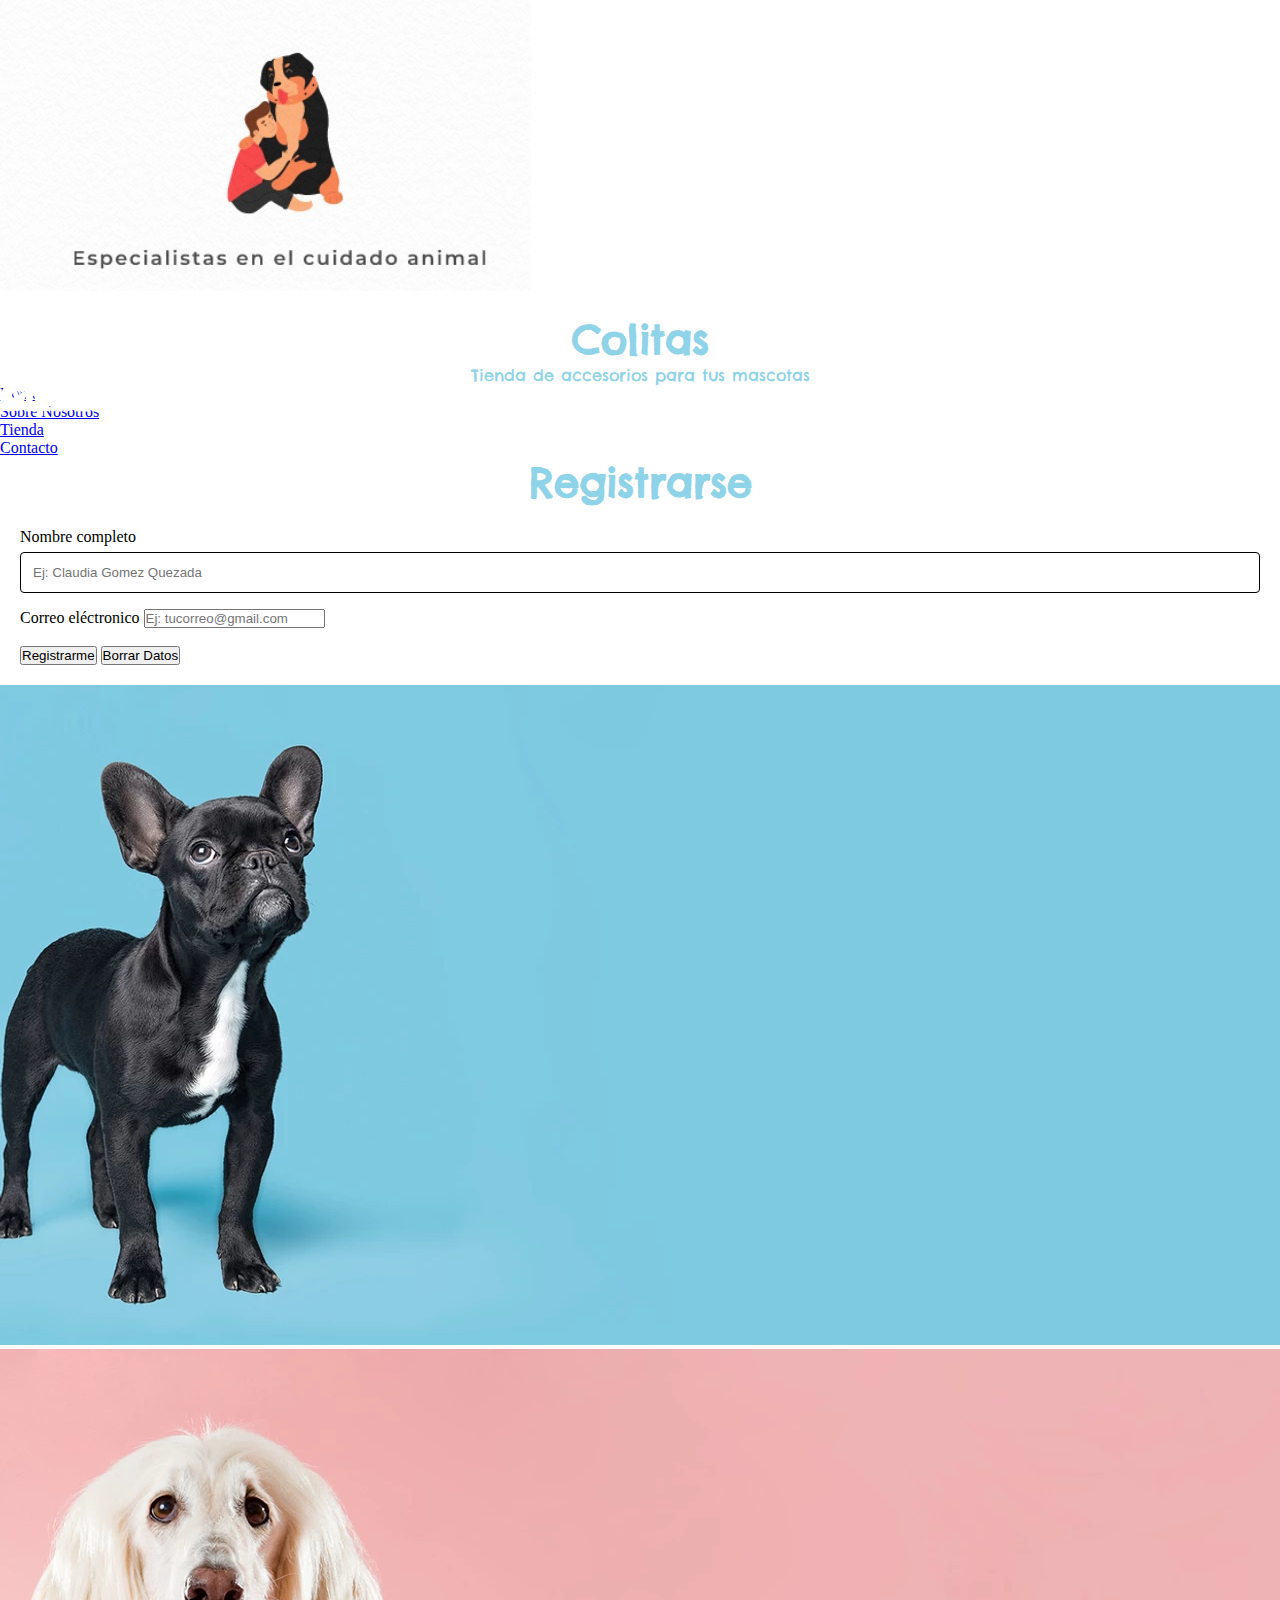
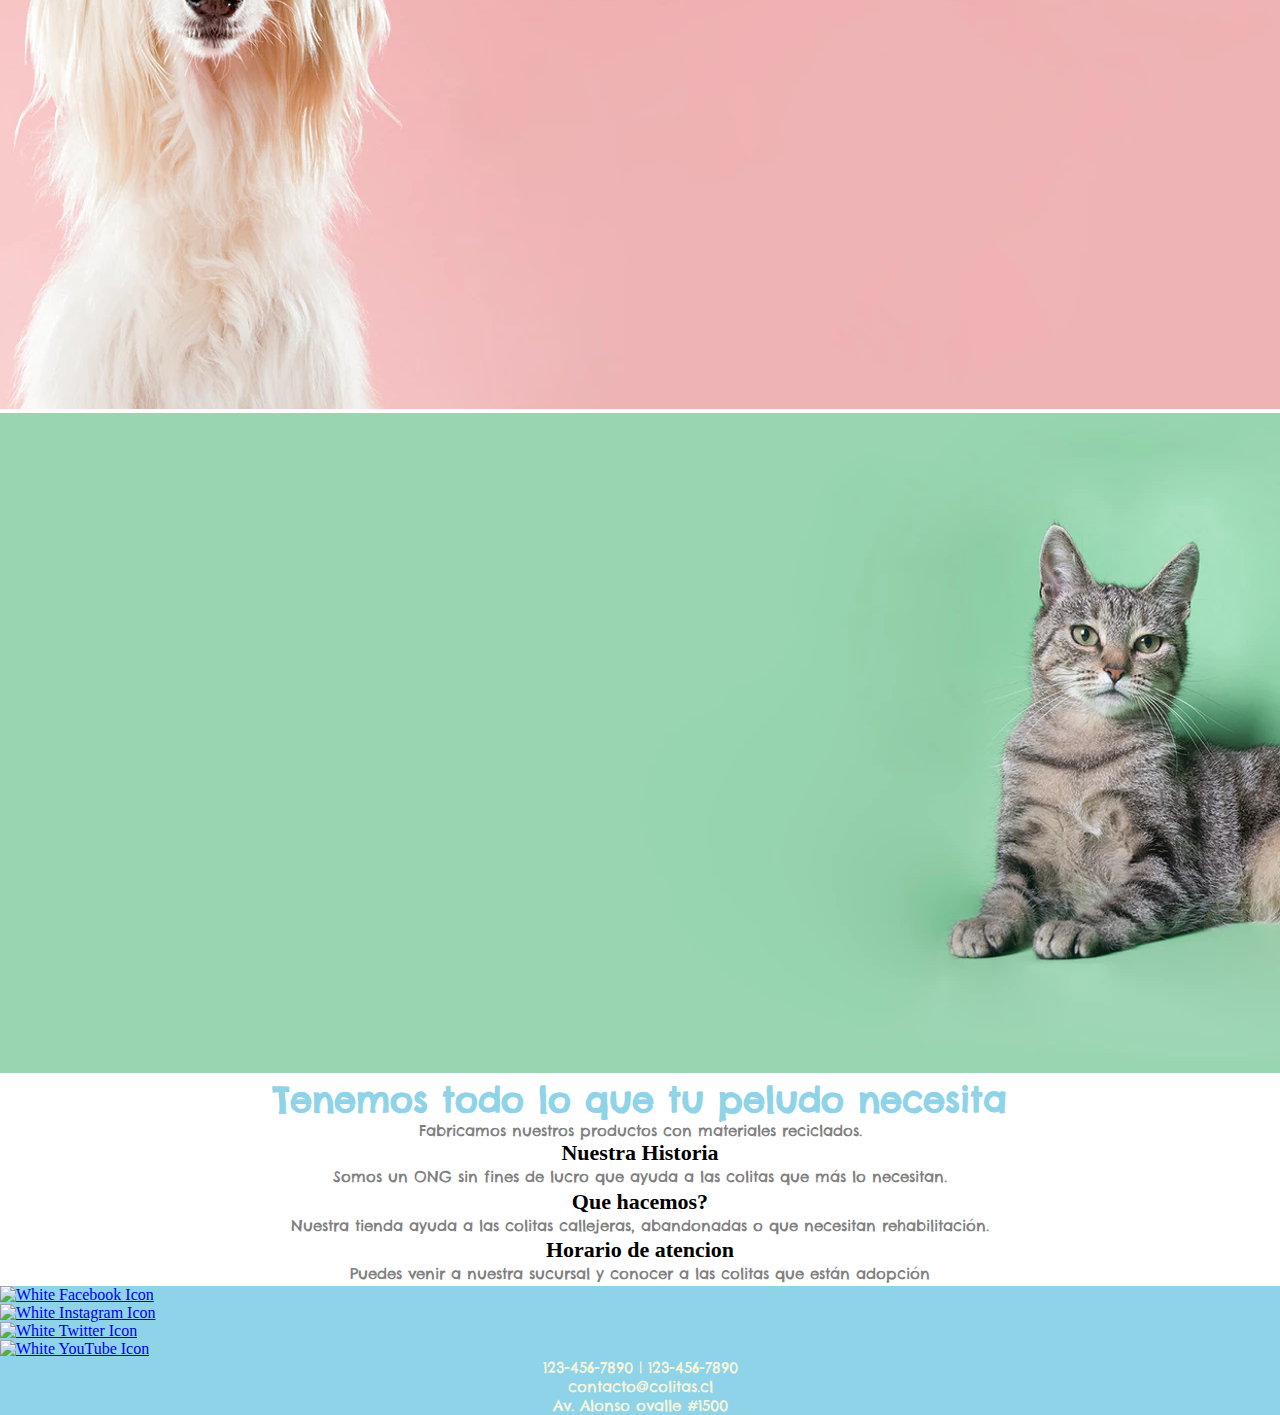
==== index.html @ e2295640 "Modificar href" ====
<!DOCTYPE html>
<html lang="es">
  <head>
    <!---formato de las ñ, letra por defecto y estilo de boostrap y hoja de estilo de nosotros-->
    <meta charset="utf-8" />
    <meta name="viewport" content="width=device-width, initial-scale=1" />
    <link
      href="https://cdn.jsdelivr.net/npm/bootstrap@5.1.3/dist/css/bootstrap.min.css"
      rel="stylesheet"
      integrity="sha384-1BmE4kWBq78iYhFldvKuhfTAU6auU8tT94WrHftjDbrCEXSU1oBoqyl2QvZ6jIW3"
      crossorigin="anonymous"
    />
    <link href="./estilos/style.css" rel="stylesheet" />
    <!--titulo de la pagina y tipo de fuente de google fonts-->
    <title>Home Colitas</title>
    <link rel="preconnect" href="https://fonts.googleapis.com" />
    <link rel="preconnect" href="https://fonts.gstatic.com" crossorigin />
    <link
      href="https://fonts.googleapis.com/css2?family=Chelsea+Market&display=swap"
      rel="stylesheet"
    />
  </head>

  <body>
    <header class="bg-white">
      <div class="row">
        <div class="col-lg-3 col-md-4 col-12">
          <img src="imagenes/logo 2.jpg" class="img-fluid" />
        </div>
        <div class="col-lg col-md col bg-gradient">
          <a href="index.html"></a>
            <h1 class="mt-5">Colitas </a></h1>
            <p class=" ">Tienda de accesorios para tus mascotas</p>
        </div>
        <div class="col-lg-3 col-md-4 col-12"></div>
      </div>
    </header>
    <main>
      <div class="container">
        <header class="d-flex justify-content-center py-2">
          <ul class="nav nav-pills">
            <li class="nav-item">
              <a href="index.html" class="nav-link">Home</a>
            </li>
            <li class="nav-item">
              <a href="index2.html" class="nav-link">Sobre Nosotros</a>
            </li>
            <li class="nav-item">
              <a href="index3.html" class="nav-link">Tienda</a>
            </li>
            <li class="nav-item">
              <a href="index4.html" class="nav-link">Contacto</a>
            </li>
          </ul>
        </header>
      </div>
    </main>

    <script
      src="https://cdn.jsdelivr.net/npm/bootstrap@5.1.3/dist/js/bootstrap.bundle.min.js"
      integrity="sha384-ka7Sk0Gln4gmtz2MlQnikT1wXgYsOg+OMhuP+IlRH9sENBO0LRn5q+8nbTov4+1p"
      crossorigin="anonymous"
    ></script>
    <div class="row">
      <div class="col-lg-2 col-md-2 col-2">
        <h1 class="text-align: left">Registrarse</h1>
      </div>
    </div>

    <div class="formulario_contacto col-lg-6 col-md-6 col">
      <form name="joinus" id="joinusRegistro">
        <div class="form-group">
          <label>Nombre completo</label>
          <input
            class="form-control"
            type="text"
            placeholder="Ej: Claudia Gomez Quezada"
            name="name"
            id="joinusNameRegistro"
          />
          <div
            class="alert alert-danger hide"
            role="alert"
            name="joinusNameAlertNameRegistro"
          >
            Debes rellenar el nombre
          </div>
        </div>

        <div class="form-group">
          <label>Correo eléctronico</label>
          <input
            class="form-control"
            type="email"
            placeholder="Ej: tucorreo@gmail.com"
            name="email"
            id="joinusEmailRegistro"
          />
          <div
            class="alert alert-danger hide"
            role="alert"
            name="joinusNameAlertCorreoRegistro"
          >
            Debes rellenar el correo
          </div>
          <div
            class="alert alert-danger hide"
            role="alert"
            name="joinusNameAlertCorreoFormatoRegistro"
          >
            Error de formato en el correo
          </div>
        </div>

        <br />

        <div>
          <button type="submit" class="btn btn-outline-primary">
            Registrarme
          </button>
          <button type="reset" class="btn btn-outline-danger">
            Borrar Datos
          </button>
        </div>
      </form>
    </div>

    <div
      id="carouselExampleSlidesOnly"
      class="carousel slide"
      data-bs-ride="carousel"
    >
      <div class="carousel-inner">
        <div class="carousel-item active">
          <img
            src="imagenes/perrito_carrusel.jpg"
            class="d-block w-100"
            alt="PERRITO CARRUSEL"
          />
          <div class="carousel-caption caption-center text-align: center">
            <h3
              id="titulo_carrusel"
              class="font_3"
              style="line-height: 1em; text-align: center; font-size: 35px"
            >
              <span style="letter-spacing: normal">
                <span style="color: rgb(255, 255, 255)"
                  >Cuidando siempre a tus colitas</span
                >
              </span>
            </h3>
          </div>
        </div>
        <div class="carousel-item">
          <img
            src="imagenes/perrito_blanco_carrusel.jpg"
            class="d-block w-100"
            alt="PERRITO BLANCO CARRUSEL"
          />
          <div class="carousel-caption caption-center text-align: center">
            <h3
              id="titulo_carrusel"
              class="font_3"
              style="line-height: 1em; text-align: center; font-size: 35px"
            >
              <span style="letter-spacing: normal">
                <span style="color: rgb(255, 255, 255)"
                  >Amamos a todos los animales</span
                >
              </span>
            </h3>
          </div>
        </div>
        <div class="carousel-item">
          <img
            src="imagenes/gatito_carrusel.jpg"
            class="d-block w-100"
            alt="GATITO CARRUSEL"
          />
          <div class="carousel-caption caption-center">
            <h3
              id="titulo_carrusel"
              class="font_3"
              style="line-height: 1em; text-align: center; font-size: 35px"
            >
              <span style="letter-spacing: normal">
                <span style="color: rgb(255, 255, 255)">
                  Son nuestros mejores amigos</span
                >
              </span>
            </h3>
          </div>
        </div>
      </div>
    </div>

    <div id="comp-iljh9ssj" class="_2Hij5 mt-5" data-testid="richTextElement">
      <h4
        class="font_4"
        style="line-height: normal; text-align: center; font-size: 35px"
      >
        <span id="span_celeste" style="letter-spacing: normal"
          >Tenemos todo lo que tu peludo necesita</span
        >
      </h4>
    </div>
    <div id="comp-iljh9st8" class="_2Hij5" data-testid="richTextElement">
      <p
        id="parrafo_span_pequeño"
        class="font_8"
        style="text-align: center; line-height: normal; font-size: 15px"
      >
        <span id="span_pequeño" style="letter-spacing: normal"
          >Fabricamos nuestros productos con materiales reciclados.</span
        >
      </p>
    </div>

    <div class="row">
      <div class="col-lg-4 col-md-4 col-12 mt-5">
        <div class="row">
          <div id="col_historia" class="_2Hij5" data-testid="richTextElement">
            <h6
              class="font_6"
              style="line-height: normal; text-align: center; font-size: 22px"
            >
              <span style="letter-spacing: normal">Nuestra Historia</span>
            </h6>
          </div>
        </div>

        <div class="row">
          <div id="p_historia" class="_2Hij5" data-testid="richTextElement">
            <p
              id="parrafo_historia"
              class="font_8"
              style="line-height: 1.5em; text-align: center; font-size: 15px"
            >
              <span style="letter-spacing: normal"
                >Somos un ONG sin fines de lucro que ayuda a las colitas que más
                lo necesitan.</span
              >
            </p>
          </div>
        </div>
      </div>

      <div class="col-lg-4 col-md-4 col-12 mt-5">
        <div class="row">
          <div id="col_hacemos" class="_2Hij5" data-testid="richTextElement">
            <h6
              class="font_6"
              style="line-height: normal; text-align: center; font-size: 22px"
            >
              <span style="letter-spacing: normal">Que hacemos?</span>
            </h6>
          </div>
        </div>

        <div class="row">
          <div id="p_hacemos" class="_2Hij5" data-testid="richTextElement">
            <p
              id="parrafo_historia"
              class="font_8"
              style="line-height: 1.5em; text-align: center; font-size: 15px"
            >
              <span style="letter-spacing: normal"
                >Nuestra tienda ayuda a las colitas callejeras, abandonadas o
                que necesitan rehabilitación.</span
              >
            </p>
          </div>
        </div>
      </div>

      <div class="col-lg-4 col-md-4 col-12 mt-5">
        <div class="row">
          <div id="col_horario" class="_2Hij5" data-testid="richTextElement">
            <h6
              class="font_6"
              style="line-height: normal; text-align: center; font-size: 22px"
            >
              <span style="letter-spacing: normal">Horario de atencion</span>
            </h6>
          </div>
        </div>

        <div class="row">
          <div id="p_horario" class="_2Hij5" data-testid="richTextElement">
            <p
              id="parrafo_historia"
              class="font_8"
              style="line-height: 1.5em; text-align: center; font-size: 15px"
            >
              <span style="letter-spacing: normal"
                >Puedes venir a nuestra sucursal y conocer a las colitas que
                están adopción</span
              >
            </p>
          </div>
        </div>
      </div>
    </div>
    <footer class="footer">
      <div id="row_footer" class="row">
        <div class="col-lg-2 col-md-2 col-2"></div>

        <div class="col-lg-4 col-md-4 col-4 mt-4">
          <div class="row" id="container_redes">
            <ul class="xb9fU" aria-label="Barra de redes sociales"></ul>
            <div class="col-lg-1 col-md-1 col-1">
              <a
                data-testid="linkElement"
                href="http://www.facebook.com/wix"
                target="_blank"
                class="_26AQd"
              >
                <wix-image
                  id="img_0_comp-im1spqmd"
                  class="_1-6YJ uWpzU"
                  data-image-info='{"containerId":"dataItem-im1srga8-comp-im1spqmd","displayMode":"fill","imageData":{"width":200,"height":200,"uri":"23fd2a2be53141ed810f4d3dcdcd01fa.png","displayMode":"fill"}}'
                  data-has-bg-scroll-effect=""
                  data-bg-effect-name=""
                  data-is-svg="false"
                  data-is-svg-mask="false"
                  data-image-zoomed=""
                  data-has-ssr-src=""
                  data-src="https://static.wixstatic.com/media/23fd2a2be53141ed810f4d3dcdcd01fa.png/v1/fill/w_27,h_27,al_c,usm_0.66_1.00_0.01,enc_auto/23fd2a2be53141ed810f4d3dcdcd01fa.png"
                >
                  <img
                    src="https://static.wixstatic.com/media/23fd2a2be53141ed810f4d3dcdcd01fa.png/v1/fill/w_27,h_27,al_c,usm_0.66_1.00_0.01,enc_auto/23fd2a2be53141ed810f4d3dcdcd01fa.png"
                    alt="White Facebook Icon"
                    style="
                      width: 27px;
                      height: 27px;
                      object-fit: cover;
                      object-position: 50% 50%;
                    "
                  />
                </wix-image>
              </a>
            </div>
            <div class="col-lg-1 col-md-1 col-1">
              <a
                data-testid="linkElement"
                href="https://www.instagram.com/wix/"
                target="_blank"
                class="_26AQd"
              >
                <wix-image
                  id="img_1_comp-im1spqmd"
                  class="_1-6YJ uWpzU"
                  data-image-info='{"containerId":"dataItem-im1srga9-comp-im1spqmd","displayMode":"fill","imageData":{"width":200,"height":200,"uri":"81af6121f84c41a5b4391d7d37fce12a.png","displayMode":"fill"}}'
                  data-has-bg-scroll-effect=""
                  data-bg-effect-name=""
                  data-is-svg="false"
                  data-is-svg-mask="false"
                  data-image-zoomed=""
                  data-has-ssr-src=""
                  data-src="https://static.wixstatic.com/media/81af6121f84c41a5b4391d7d37fce12a.png/v1/fill/w_27,h_27,al_c,usm_0.66_1.00_0.01,enc_auto/81af6121f84c41a5b4391d7d37fce12a.png"
                >
                  <img
                    src="https://static.wixstatic.com/media/81af6121f84c41a5b4391d7d37fce12a.png/v1/fill/w_27,h_27,al_c,usm_0.66_1.00_0.01,enc_auto/81af6121f84c41a5b4391d7d37fce12a.png"
                    alt="White Instagram Icon"
                    style="
                      width: 27px;
                      height: 27px;
                      object-fit: cover;
                      object-position: 50% 50%;
                    "
                  />
                </wix-image>
              </a>
            </div>
            <div class="col-lg-1 col-md-1 col-1">
              <a
                data-testid="linkElement"
                href="http://www.twitter.com/wix"
                target="_blank"
                class="_26AQd"
              >
                <wix-image
                  id="img_2_comp-im1spqmd"
                  class="_1-6YJ uWpzU"
                  data-image-info='{"containerId":"dataItem-im1srga91-comp-im1spqmd","displayMode":"fill","imageData":{"width":200,"height":200,"uri":"01ab6619093f45388d66736ec22e5885.png","displayMode":"fill"}}'
                  data-has-bg-scroll-effect=""
                  data-bg-effect-name=""
                  data-is-svg="false"
                  data-is-svg-mask="false"
                  data-image-zoomed=""
                  data-has-ssr-src=""
                  data-src="https://static.wixstatic.com/media/01ab6619093f45388d66736ec22e5885.png/v1/fill/w_27,h_27,al_c,usm_0.66_1.00_0.01,enc_auto/01ab6619093f45388d66736ec22e5885.png"
                >
                  <img
                    src="https://static.wixstatic.com/media/01ab6619093f45388d66736ec22e5885.png/v1/fill/w_27,h_27,al_c,usm_0.66_1.00_0.01,enc_auto/01ab6619093f45388d66736ec22e5885.png"
                    alt="White Twitter Icon"
                    style="
                      width: 27px;
                      height: 27px;
                      object-fit: cover;
                      object-position: 50% 50%;
                    "
                  />
                </wix-image>
              </a>
            </div>
            <div class="col-lg-1 col-md-1 col-1">
              <a
                data-testid="linkElement"
                href="http://youtube.com/user/Wix"
                target="_blank"
                class="_26AQd"
              >
                <wix-image
                  id="img_3_comp-im1spqmd"
                  class="_1-6YJ uWpzU"
                  data-image-info='{"containerId":"dataItem-im1srgaa-comp-im1spqmd","displayMode":"fill","imageData":{"width":200,"height":200,"uri":"203dcdc2ac8b48de89313f90d2a4cda1.png","displayMode":"fill"}}'
                  data-has-bg-scroll-effect=""
                  data-bg-effect-name=""
                  data-is-svg="false"
                  data-is-svg-mask="false"
                  data-image-zoomed=""
                  data-has-ssr-src=""
                  data-src="https://static.wixstatic.com/media/203dcdc2ac8b48de89313f90d2a4cda1.png/v1/fill/w_27,h_27,al_c,usm_0.66_1.00_0.01,enc_auto/203dcdc2ac8b48de89313f90d2a4cda1.png"
                >
                  <img
                    src="https://static.wixstatic.com/media/203dcdc2ac8b48de89313f90d2a4cda1.png/v1/fill/w_27,h_27,al_c,usm_0.66_1.00_0.01,enc_auto/203dcdc2ac8b48de89313f90d2a4cda1.png"
                    alt="White YouTube Icon"
                    style="
                      width: 27px;
                      height: 27px;
                      object-fit: cover;
                      object-position: 50% 50%;
                    "
                  />
                </wix-image>
              </a>
            </div>
          </div>
        </div>

        <div class="col-lg col-md col mt-4">
          <div class="row">
            <p
              class="font_7"
              style="font-size: 15px; line-height: normal; text-align: center"
            >
              <span style="letter-spacing: normal">
                <span class="color_8">
                  <span class="span_footer" style="font-size: 15px"
                    >123-456-7890 | 123-456-7890</span
                  >
                </span>
              </span>
            </p>
          </div>

          <div class="row">
            <p
              class="font_7"
              style="font-size: 15px; line-height: normal; text-align: center"
            >
              <span style="letter-spacing: normal">
                <span class="color_8">
                  <span class="span_footer" style="font-size: 15px"
                    >contacto@colitas.cl</span
                  >
                </span>
              </span>
            </p>
          </div>

          <div class="row">
            <p
              class="font_7"
              style="font-size: 15px; line-height: normal; text-align: center"
            >
              <span style="letter-spacing: normal">
                <span class="color_8">
                  <span class="span_footer" style="font-size: 15px"
                    >Av. Alonso ovalle #1500</span
                  >
                </span>
              </span>
            </p>
          </div>
        </div>
      </div>
    </footer>

    <script
      src="https://code.jquery.com/jquery-3.6.0.js"
      integrity="sha256-H+K7U5CnXl1h5ywQfKtSj8PCmoN9aaq30gDh27Xc0jk="
      crossorigin="anonymous"
    ></script>
    <script
      src="https://cdn.jsdelivr.net/npm/popper.js@1.14.7/dist/umd/popper.min.js"
      integrity="sha384-UO2eT0CpHqdSJQ6hJty5KVphtPhzWj9WO1clHTMGa3JDZwrnQq4sF86dIHNDz0W1"
      crossorigin="anonymous"
    ></script>
    <script
      src="https://cdn.jsdelivr.net/npm/bootstrap@4.3.1/dist/js/bootstrap.min.js"
      integrity="sha384-JjSmVgyd0p3pXB1rRibZUAYoIIy6OrQ6VrjIEaFf/nJGzIxFDsf4x0xIM+B07jRM"
      crossorigin="anonymous"
    ></script>
    <script src="//cdnjs.cloudflare.com/ajax/libs/validate.js/0.13.1/validate.min.js"></script>
    <script src="./js/index.js"></script>
  </body>
</html>
---- estilos/style.css ----
h1 {
    font-family:  'Chelsea Market', cursiva;
    font-size: 40px;
    color: #8FD3E8;
    text-align: center;

}
p{
    font-family:  'Chelsea Market', cursiva;
    font-size: 16px;
    color: #8FD3E8;
    text-align: center;

}
#titulo_carrusel{
    font-family:  'Chelsea Market', cursiva;
    text-align: right;
}
#titulo_historia{
    color: #8FD3E8;
}

#span_celeste {
    font-family:  'Chelsea Market', cursiva;
    color: #8FD3E8;
}
#parrafo_span_pequeño {
    color: grey;

}
#parrafo_historia{
    color: grey;
}
.caption-center{
    top:40%;
}

.carousel-caption { 
   
        position: absolute;
        right: ((100% - carousel-caption-width) / 2);
        bottom: 20px;
        left: ((100% - carousel-caption-width) / 2);
        z-index: 10;
        padding-top: 20px;
        padding-bottom: 20px;
        color: carousel-caption-color;
        text-align: center;
}

#comp-imm05np1 {
    width: 62px;
    height: 58px;
}

#comp-imm05np1 {
    --stroke-width: 0;
    --fill-opacity: 1;
    --stroke: #8FD3E8;
    --stroke-opacity: 1;
    --fill: #8FD3E8;
}

#comp-im248b0u {
    width: 228px;
    height: 28px;
}

element.style {
    line-height: normal;
    text-align: center;
    font-size: 22px;
}


/* Dar estilo a las franjas */
.franjas{
  width: 100%; /* ancho completo */
  padding: 12px; /* Algo de relleno o padding */ 
}

.enunciados{
  width: 50%; /* ancho completo */
  padding: 12px; /* Algo de relleno o padding */
  color: #6B9EAE;

}

/* Dar estilo a las entradas con type="text", selecciona elementos y áreas de texto */
input[type=text], select, textarea {
    width: 100%; /* ancho completo */
    padding: 12px; /* Algo de relleno o padding */ 
    border: 1px solid rgb(0, 0, 0); /* Borde gris */
    border-radius: 4px; /* Bordes redondeados */
    box-sizing: border-box; /* Asegurar de que el relleno y el ancho permanezcan en su lugar */
    margin-top: 6px; /* Agrega un margen superior */
    margin-bottom: 16px; /* Margen inferior */
    resize: vertical /* Permitir al usuario cambiar el tamaño verticalmente del área de texto (no horizontalmente) */
  }

/* Diseño del botón de enviar con un color de fondo específico, entre otros. */
  input[type=enviar] {
    background-color: #6B9EAE;
    color: #fff;
    padding: 12px 20px;
    border: none;
    border-radius: 4px;
    cursor: pointer;
    text-align: center;
    position: center;
  }

/* Al mover el mouse sobre el botón de enviar, agregue un color verde más oscuro */
  input[type=enviar]:hover {
    background-color: #6B9EAE;
  }

/* Agregar color de fondo y algo de relleno alrededor del formulario */
  .formulario_contacto {
    border-radius: 5px;
    background-color: #fff;
    padding: 20px;
  }

/* Google map */ 

.map-container{
  overflow:hidden;
  padding-bottom:56.25%;
  position:relative;
  height:0;
}
.map-container iframe{
  left:0;
  top:0;
  height:50%;
  width:100%;
  position:absolute;
}

.footer{
    background-color: #8FD3E8;
}
.span_footer{
    color: beige;
}
.p_footer{
    color: beige;
}


*{
  margin: 0;
  padding: 0;
}


.mynav{
  
  background-color: white;
  background-attachment: fixed;
  block-size: 220px;
}

.navbar .navbar-nav{
  margin:0 auto;
  
}


.navbar-brand2{
  
  color:#8FD3E8;;
  text-align:center;
  

}

.navbar-brand3{
  
  color: aquamarine;
  text-align: center;
}

.Icono{
  
  height: 50%;
  
}

.a{
  background-color: aliceblue;
  width: auto;
  height:500px;
  margin-left: auto;
  margin-right: auto;
}


.Parrafo1{
  
  justify-content: center;
  width: auto;
  height: auto;
  margin-left: auto;
  margin-right: auto; 
   
      
}


#Body_index2 {
  background-color:white;
  background-image: url("../IMG/Background1.jpg");
  background-size: cover;
  background-repeat: no-repeat;
  background-position: center center;
  background-attachment: scroll;
  background-attachment: fixed;
  background-position: center;
  background-repeat: no-repeat;
  background-size: cover;
      
}



.navbar{
  
  background:scroll;
  background-color: aliceblue;
  text-anchor: middle;
  
  
}

.mynav2{

  max-height: fit-content;
  background-color: transparent !important;
  width: 1200px;
  height: 200px;
  margin-left: auto;
  margin-right: auto;
  
  
}

.navbar-brand2{

  max-height: fit-content;
  background-color: transparent !important;
}


.Nosotros1{
  width: 224px;
  height: 222px;
  object-fit: cover;
  align-items: center;
  margin: 100px;
  display: inline-block;
  
  
}

.Nosotros2{
  width: 224px;
  height: 222px;
  object-fit: cover;
  object-position: 50%;
  margin: 100px;
  display: inline-block;

}

.Nosotros3{
  width: 224px;
  height: 222px;
  object-fit: cover;
  object-position: 50%;
  margin: 100px;
  display: inline-block;


}

.Pie_pagina{
  
  background-color:#8FD3E8;
  margin-bottom: auto;
  height: 400px;

}

.hide {
  display: none;
}
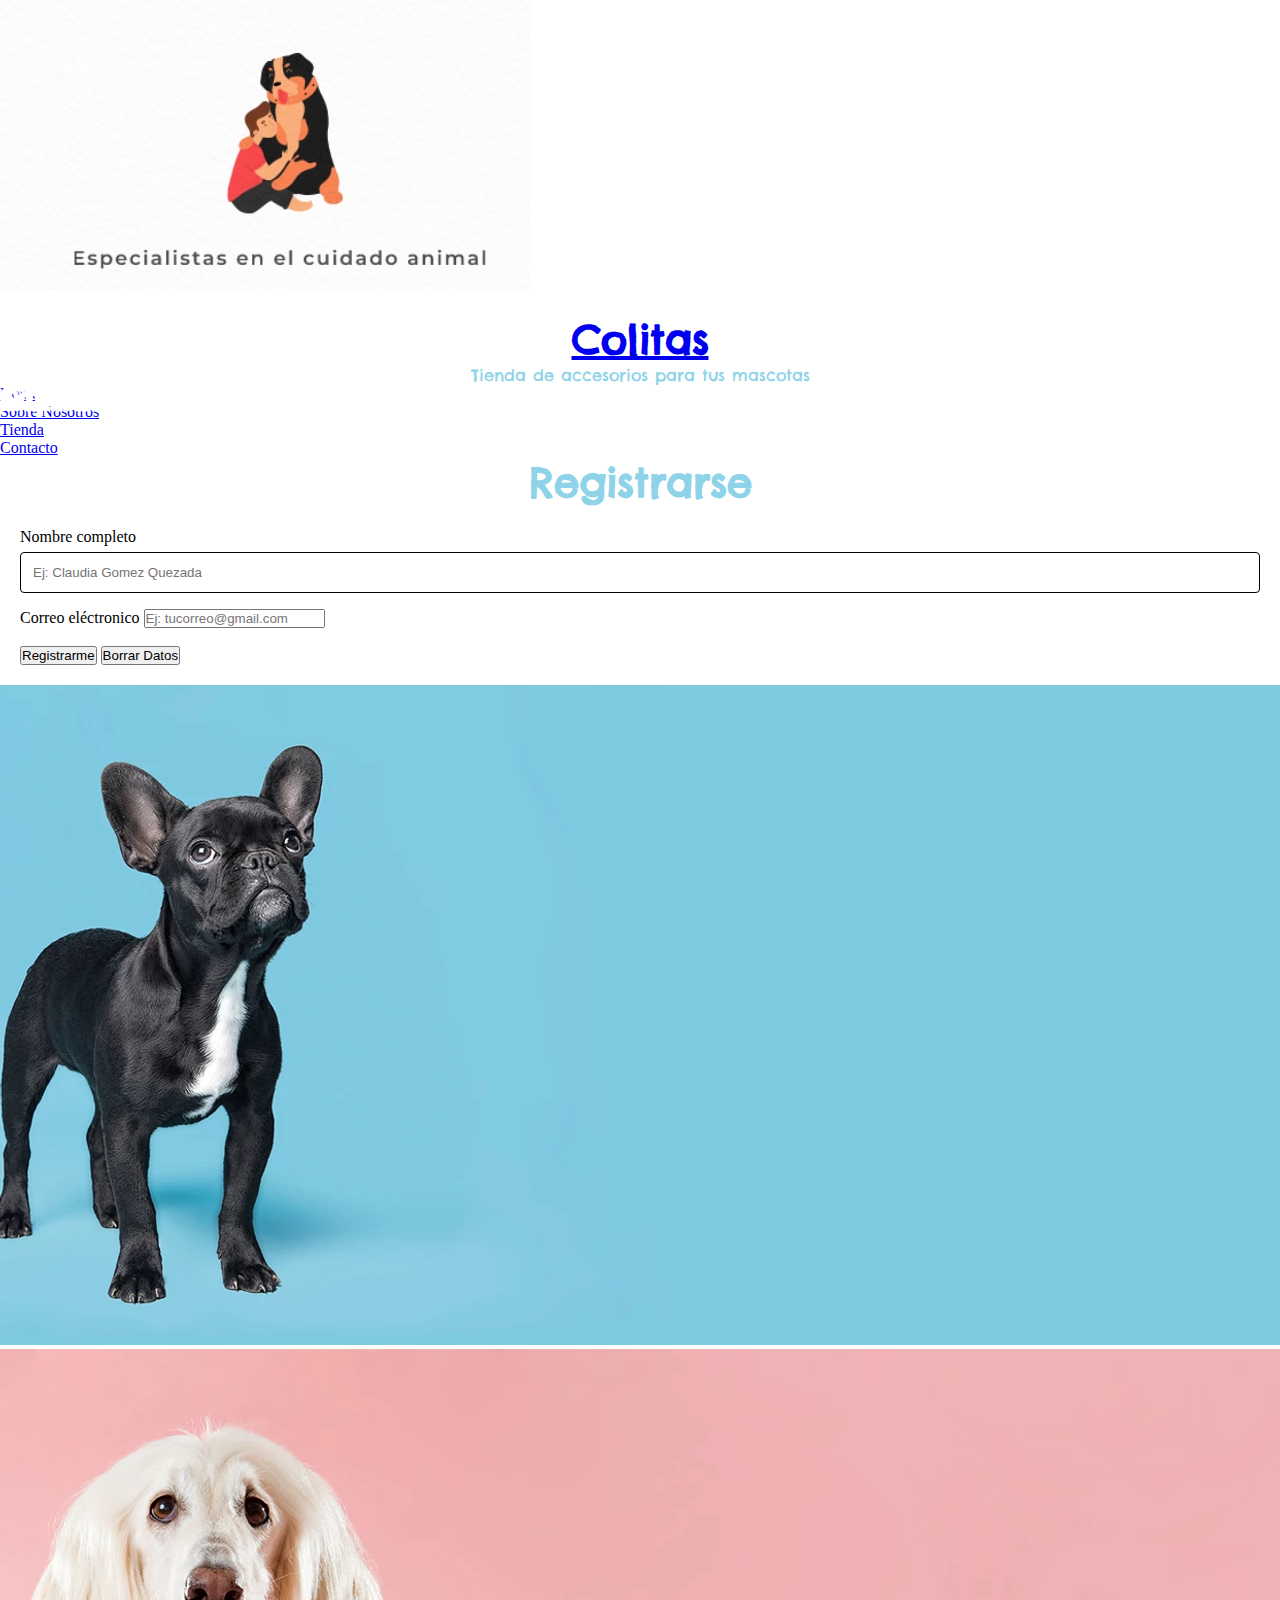
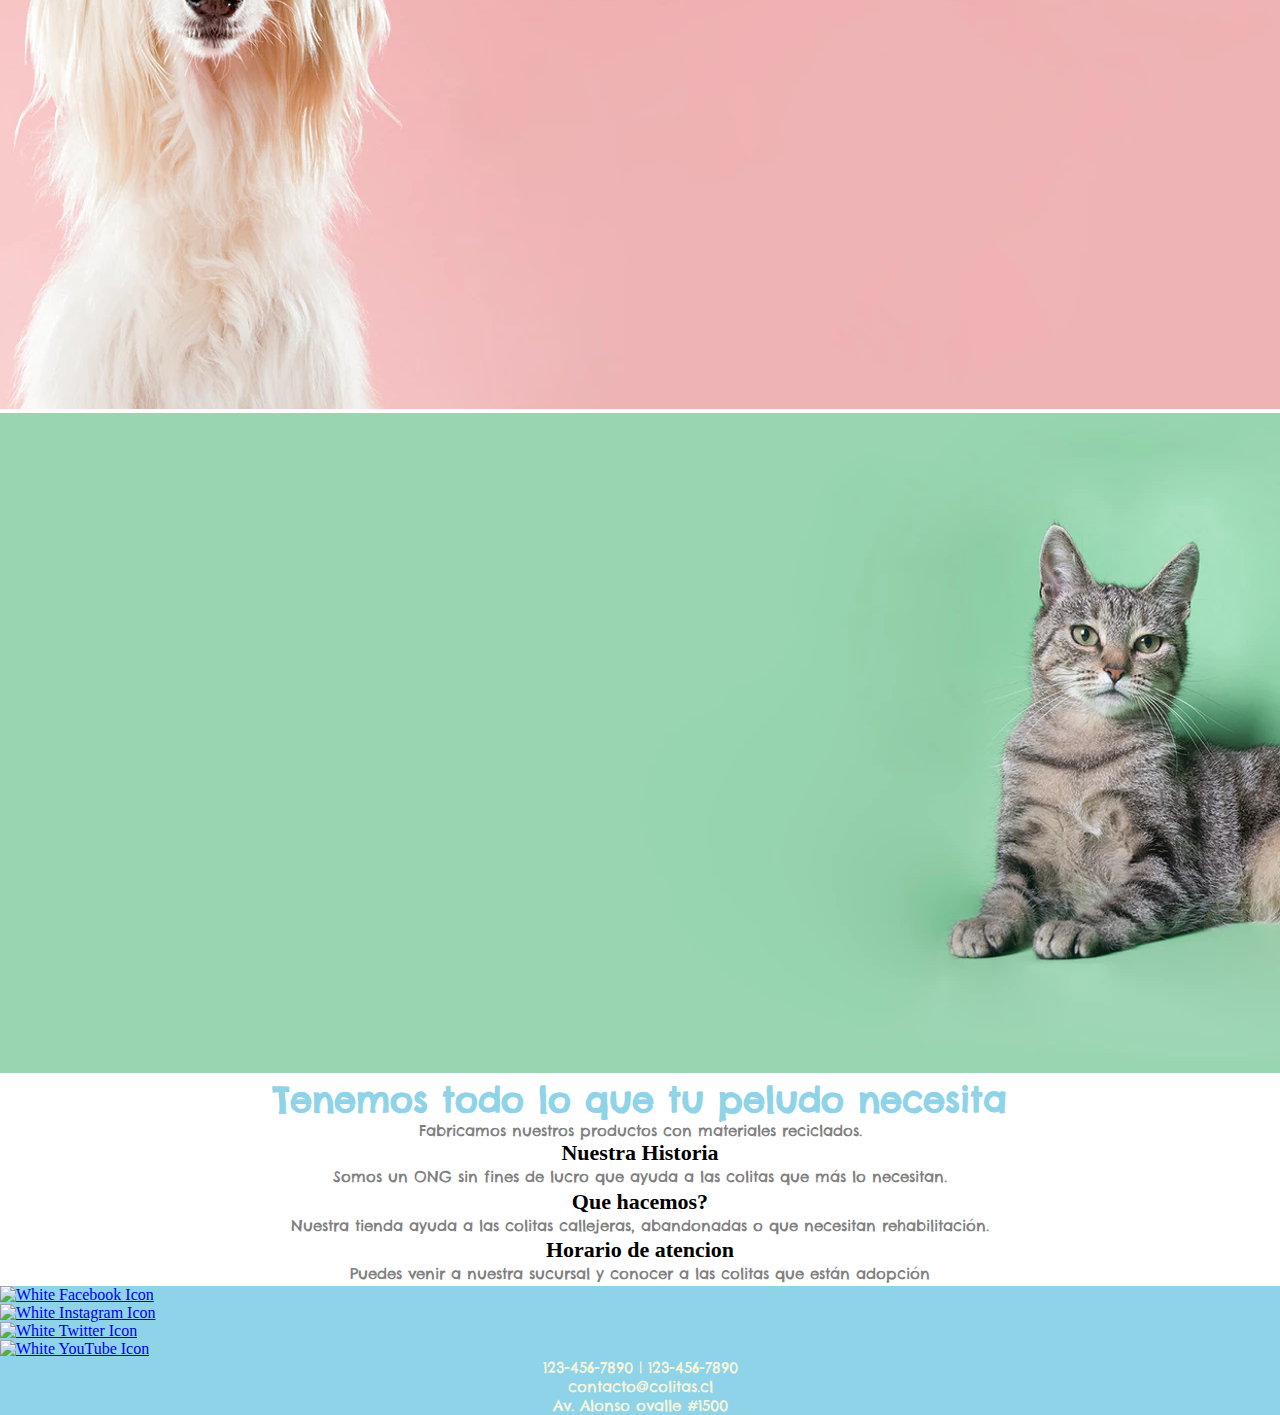
==== commit 2918f5b5: "Actualizar form en index" ====
--- a/index.html
+++ b/index.html
@@ -28,7 +28,7 @@
           <img src="imagenes/logo 2.jpg" class="img-fluid" />
         </div>
         <div class="col-lg col-md col bg-gradient">
-          <a href="index.html"></a>
+          <a href="index.html">
             <h1 class="mt-5">Colitas </a></h1>
             <p class=" ">Tienda de accesorios para tus mascotas</p>
         </div>
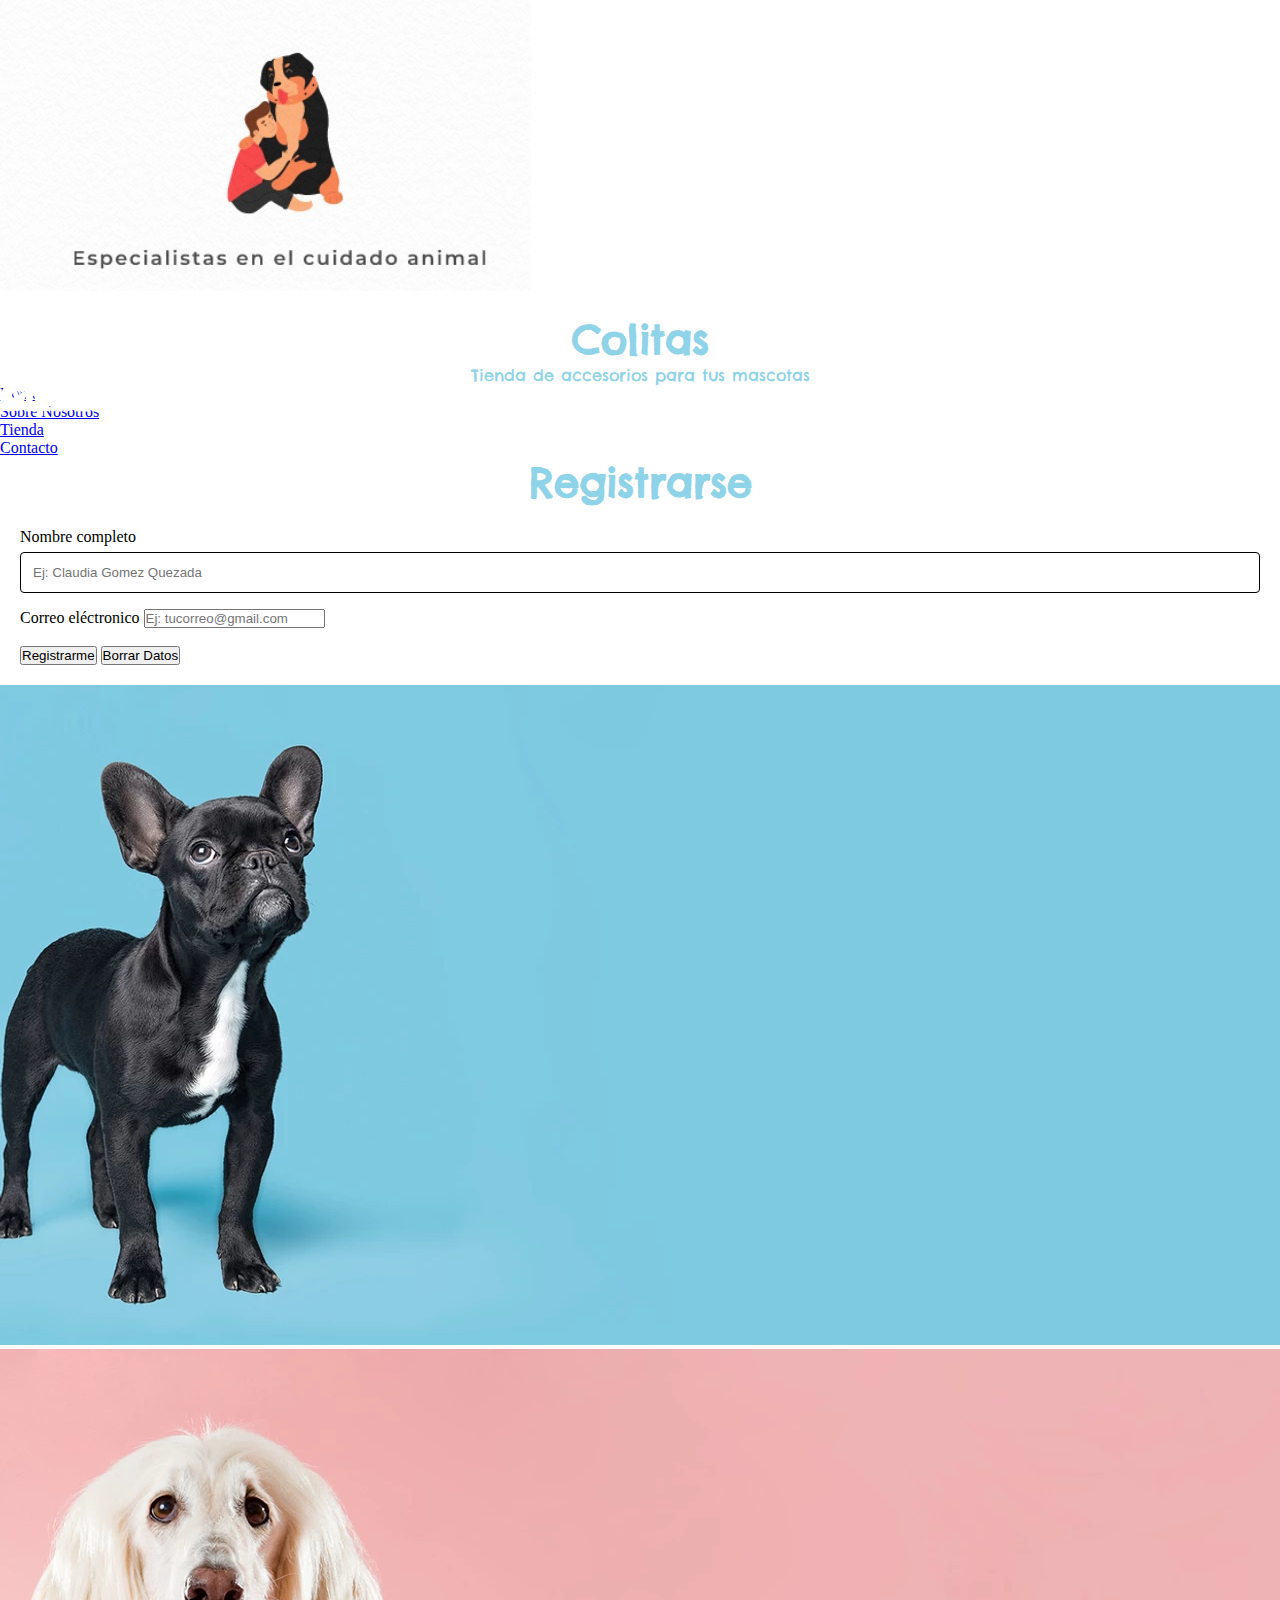
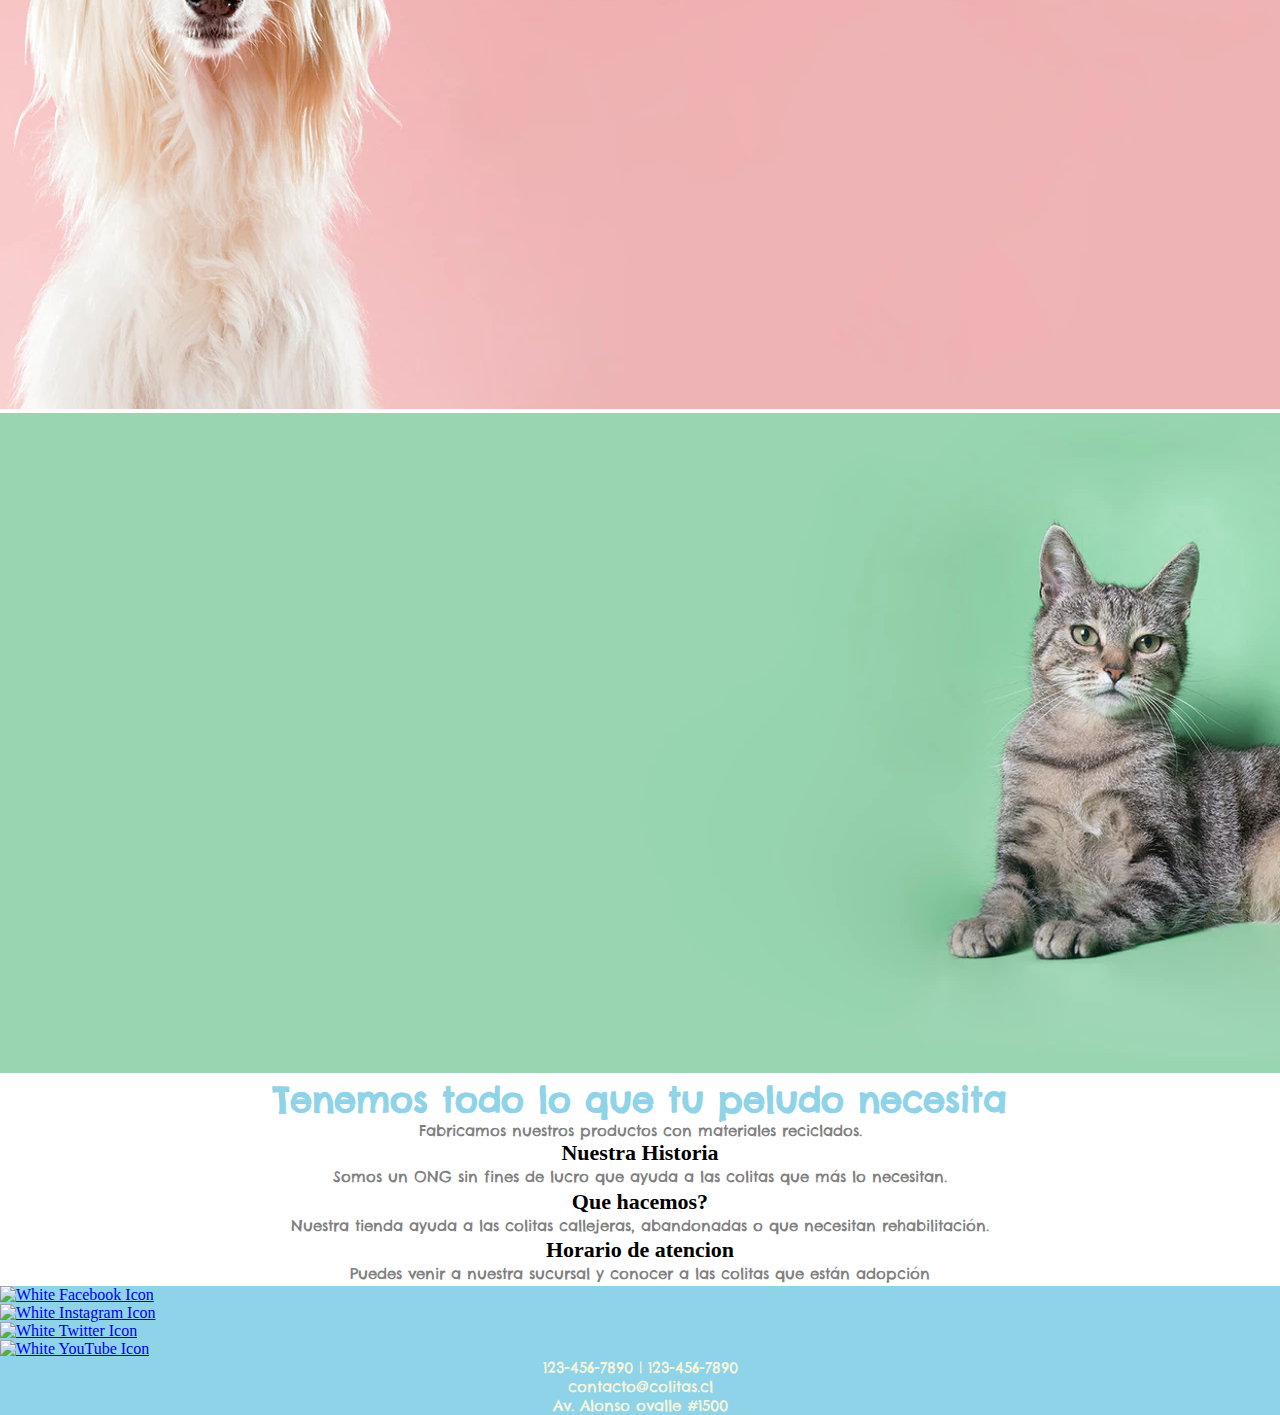
==== commit a06efc83: "Ejemplo issue" ====
--- a/index.html
+++ b/index.html
@@ -21,6 +21,8 @@
     />
   </head>
 
+
+  
   <body>
     <header class="bg-white">
       <div class="row">
--- a/estilos/style.css
+++ b/estilos/style.css
@@ -1,11 +1,22 @@
 h1 {
+    text-decoration: none;
     font-family:  'Chelsea Market', cursiva;
     font-size: 40px;
     color: #8FD3E8;
     text-align: center;
-
+    
+
+}
+
+h1 a {
+    text-decoration: none;
+    font-family:  'Chelsea Market', cursiva;
+    font-size: 40px;
+    color: #8FD3E8;
+    text-align: center;
 }
 p{
+    text-decoration: none;
     font-family:  'Chelsea Market', cursiva;
     font-size: 16px;
     color: #8FD3E8;
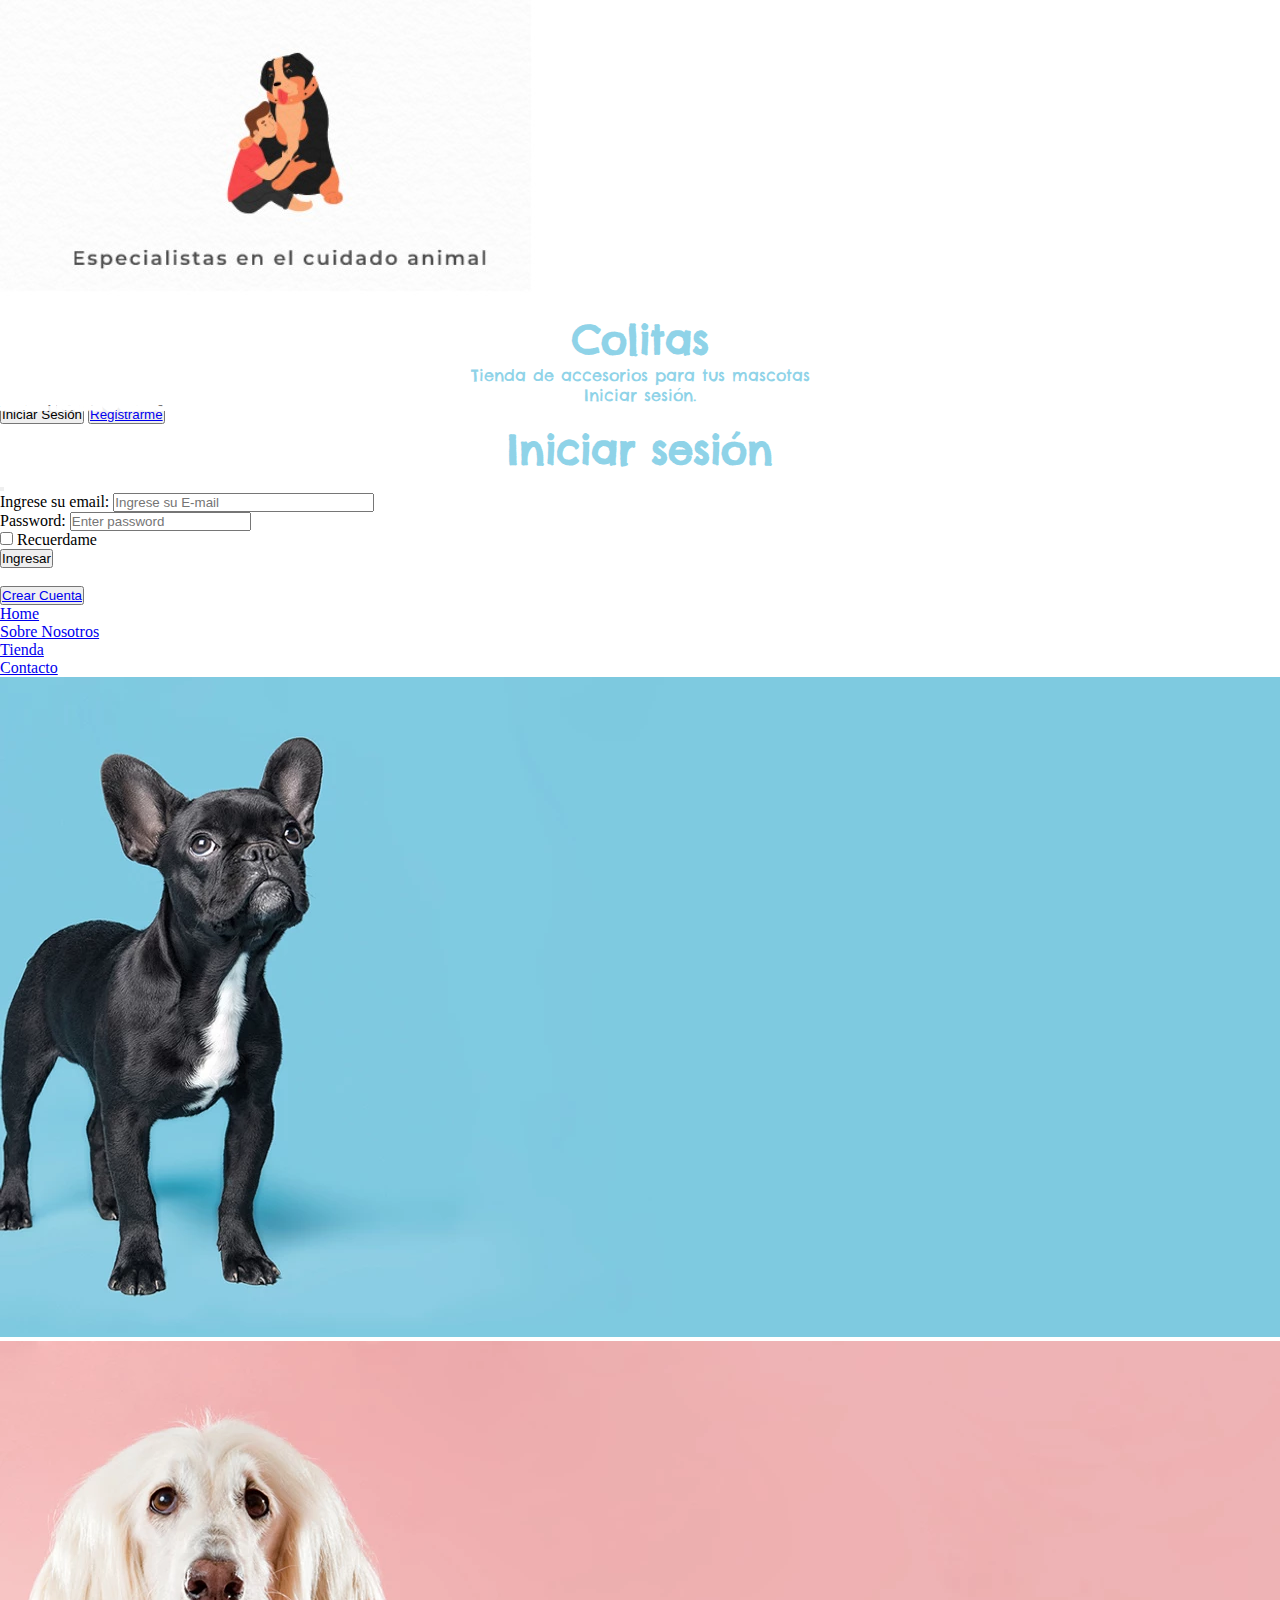
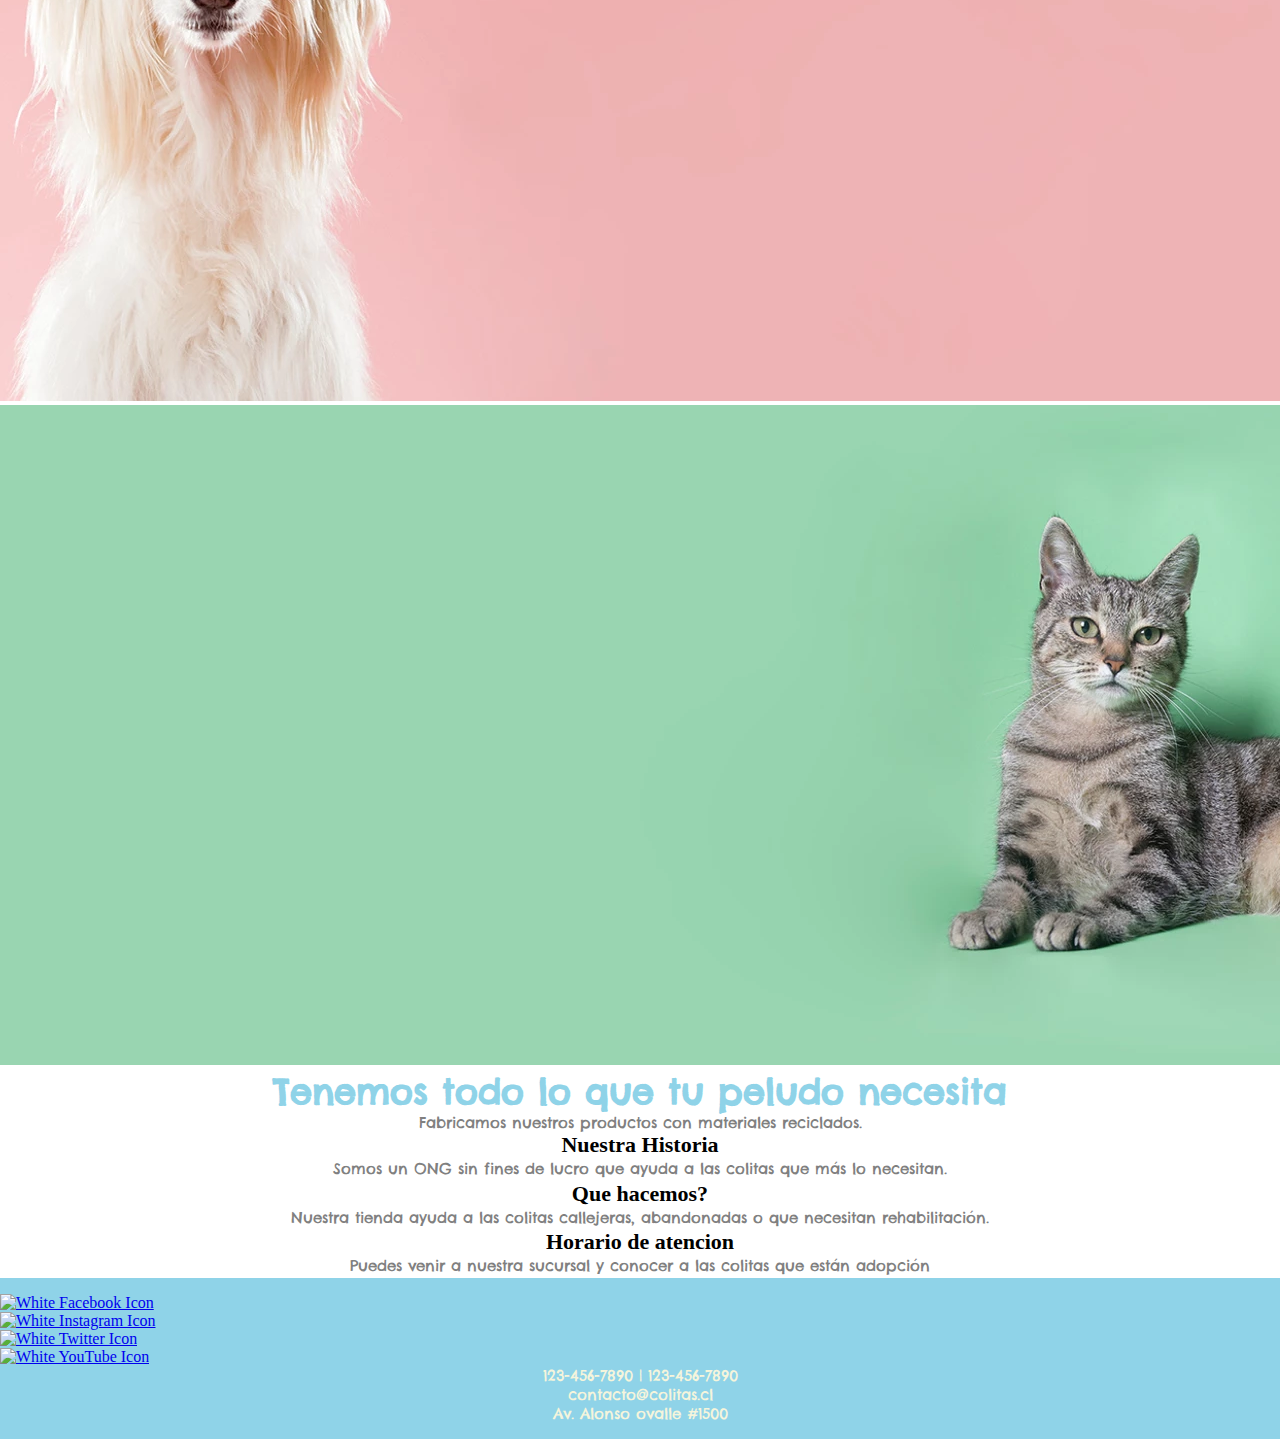
==== commit e720f925: "Pestaña inicioSesion, puliendo vistas" ====
--- a/index.html
+++ b/index.html
@@ -21,8 +21,6 @@
     />
   </head>
 
-
-  
   <body>
     <header class="bg-white">
       <div class="row">
@@ -34,7 +32,45 @@
             <h1 class="mt-5">Colitas </a></h1>
             <p class=" ">Tienda de accesorios para tus mascotas</p>
         </div>
-        <div class="col-lg-3 col-md-4 col-12"></div>
+        <div class="col-lg-3 col-md-4 col-12">
+          <div class= row >
+            <p class="text-align center">Iniciar sesión.</p>
+            <button class="btn btn-primary" type="button" data-bs-toggle="offcanvas" data-bs-target="#demo">
+              Iniciar Sesión
+              </button>
+              
+              <a href="InicioSesion.html">
+                <button type="button" class="btn btn-outline-primary"> Registrarme </a> </button>
+
+              <div class="offcanvas offcanvas-start" id="demo">
+                <div class="offcanvas-header">
+                  <h1 class="offcanvas-title">Iniciar sesión</h1>
+                  <button type="button" class="btn-close" data-bs-dismiss="offcanvas"></button>
+                </div>
+                <div class="offcanvas-body">
+                  <form action="/action_page.php">
+                      <div class="mb-3 mt-3">
+                        <label for="email">Ingrese su email:</label>
+                        <input type="Sesión" class="form-control" id="pwd" placeholder="Ingrese su E-mail" name="E-mail" pattern=".+@gmail\.com" size="30"  required>
+                      </div>
+                      <div class="mb-3">
+                        <label for="pwd" class="form-label">Password:</label>
+                        <input type="password" class="form-control" id="pwd" placeholder="Enter password" name="pswd">
+                      </div>
+                      <div class="form-check mb-3">
+                        <label class="form-check-label">
+                          <input class="form-check-input" type="checkbox" name="Recuerdame"> Recuerdame
+                        </label>
+                      </div>
+                      <button type="Suscribirme" class="btn btn-primary">Ingresar</button>
+                      <br> <br>
+                    </form>
+                    <a href="InicioSesion.html"> 
+                  <button class="btn btn-outline-primary" type="button">Crear Cuenta </a></button>
+                </div>
+              </div>
+          </div>                   
+        </div>
       </div>
     </header>
     <main>
@@ -63,12 +99,16 @@
       integrity="sha384-ka7Sk0Gln4gmtz2MlQnikT1wXgYsOg+OMhuP+IlRH9sENBO0LRn5q+8nbTov4+1p"
       crossorigin="anonymous"
     ></script>
+
+
+    <!--
     <div class="row">
       <div class="col-lg-2 col-md-2 col-2">
         <h1 class="text-align: left">Registrarse</h1>
       </div>
     </div>
-
+    
+    
     <div class="formulario_contacto col-lg-6 col-md-6 col">
       <form name="joinus" id="joinusRegistro">
         <div class="form-group">
@@ -126,7 +166,8 @@
         </div>
       </form>
     </div>
-
+    -->
+    
     <div
       id="carouselExampleSlidesOnly"
       class="carousel slide"
@@ -286,7 +327,6 @@
             </h6>
           </div>
         </div>
-
         <div class="row">
           <div id="p_horario" class="_2Hij5" data-testid="richTextElement">
             <p
--- a/estilos/style.css
+++ b/estilos/style.css
@@ -149,9 +149,7 @@
   position:absolute;
 }
 
-.footer{
-    background-color: #8FD3E8;
-}
+
 .span_footer{
     color: beige;
 }
@@ -307,3 +305,131 @@
 .hide {
   display: none;
 }
+
+.container5{
+  width: 100%;
+  height: 100%;
+  background-position: center;
+}
+
+
+#elegir{
+  top: 0;
+  left: 0;
+  position: absolute;
+  width: 120px;
+  height: 100%;
+  background: linear-gradient(to-right, rgba(63, 81, 181, 0.7), rgba(0, 188, 212, 0.7));
+  border-radius: 30px;
+  transition: 0.8s;
+}
+
+
+.form-box{
+  width: 370px;
+  height: 600px;
+  position: relative;
+  min-width: 100px;
+  margin: 6% auto;
+  background: aliceblue;
+  padding: 5px;
+  border-radius: 10px;
+  overflow: hidden;
+}
+
+.button-box{
+  width: 240px;
+  margin: 40px auto;
+  position: relative;
+  box-shadow: 0 0 20px 9px #e0e0e0;
+  border-radius: 30px;
+}
+
+.toggle-btn{
+  padding: 10px 12px;
+  cursor: pointer;
+  background: transparent;
+  border: 0px;
+  outline: none;
+  position: relative;
+}
+
+.redes-sociales{
+  margin: 30px auto;
+  text-align: center;
+}
+
+.redes-sociales img{
+  width: 30px;
+  margin:  0 12px;
+  box-shadow: 0 0 20px 9px #e0e0e0;
+  cursor: pointer;
+  border-radius: 50%;
+}
+
+.input-group{
+  top: 140px auto;
+  position: absolute;
+  width: 300px;
+  height: auto;
+  transition: 0.8s;
+}
+
+.input-field{
+  width: 300px;
+  padding: 10px 0;
+  margin: 5px 0;
+  border-left: 0;
+  border-top: 0;
+  border-right: 0;
+  border-bottom: 2px solid #6B9EAE;
+  outline: none;
+  background: transparent;
+}
+
+
+.submit-btn{
+  width: 85%;
+  padding: 10px 30px;
+  cursor: pointer;
+  display: block;
+  margin: 10px;
+  background: #8FD3E8;
+  border: 0px;
+  outline: none;
+  /*border-radius: 30px;*/
+  
+  /*linear-gradient(to right, rgba(63, 81, 181, 0.7), rgba(0, 188, 212, 0.7))*/
+}
+
+.check-box{
+  margin: 5PX 8px;
+}
+
+#login{
+  left: 50px;
+
+}
+
+#registro{
+  left: 450px;
+}
+
+
+.btn btn-outline-primary{
+  box-shadow: inset 0 -3px 0 0 red;
+  box-shadow: none;
+}
+
+body{
+  margin: 0;
+  display: flex;
+  flex-direction: column;
+  min-height: 100vh;
+}
+
+.footer{
+  background-color: #8FD3E8;
+  padding: 1em 0;
+  margin-top: auto;
+}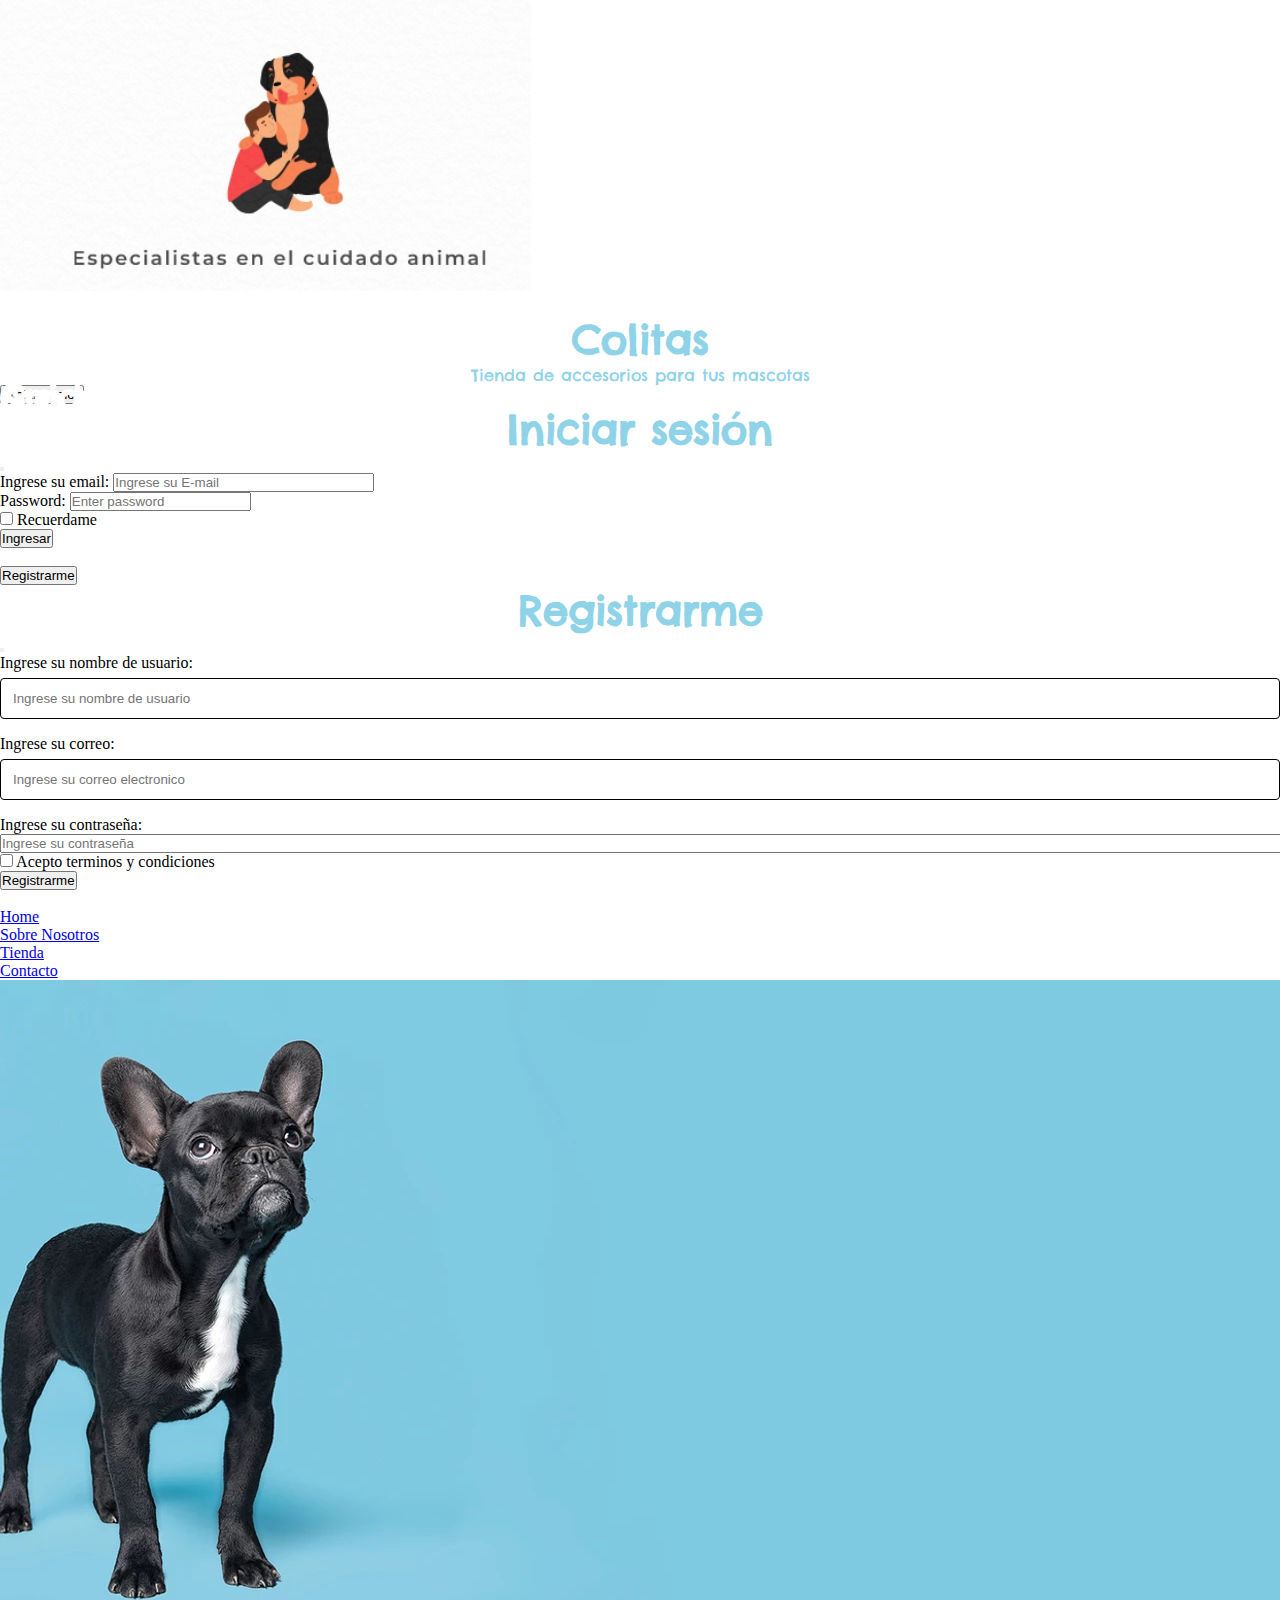
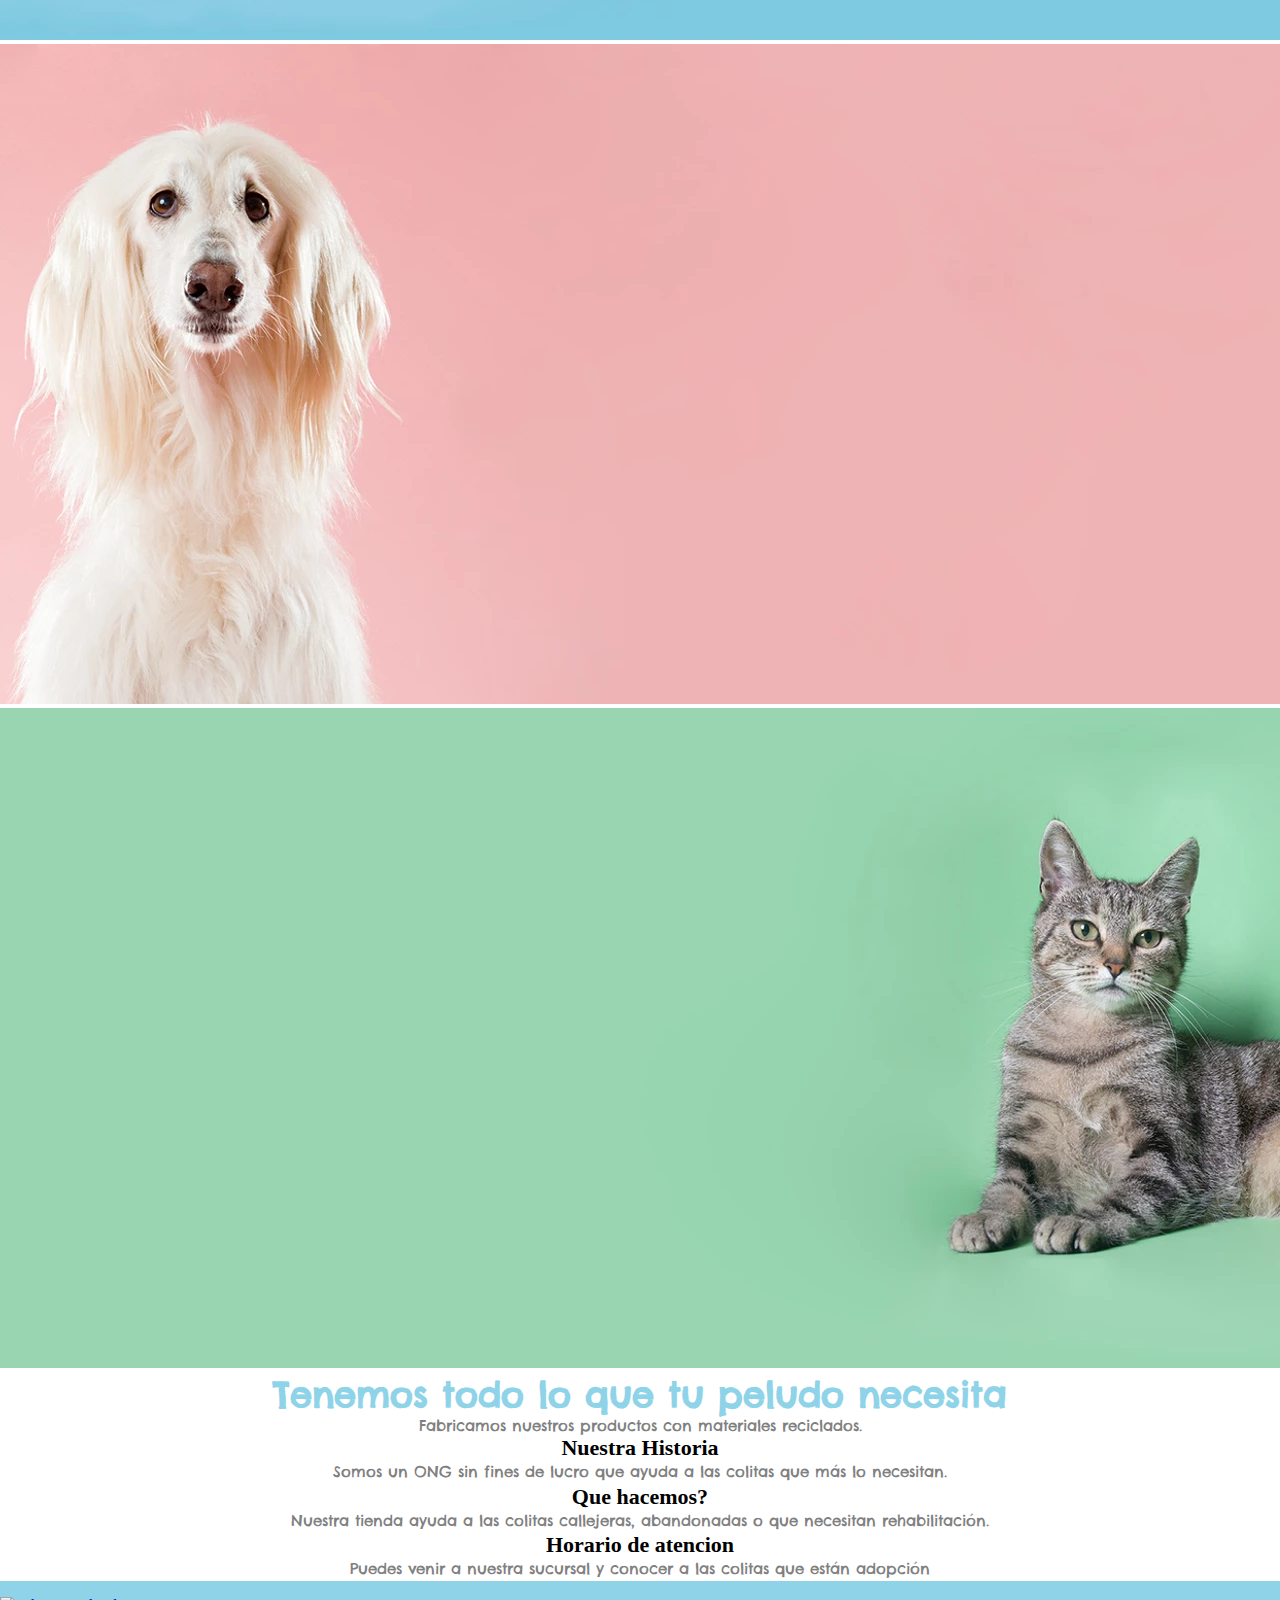
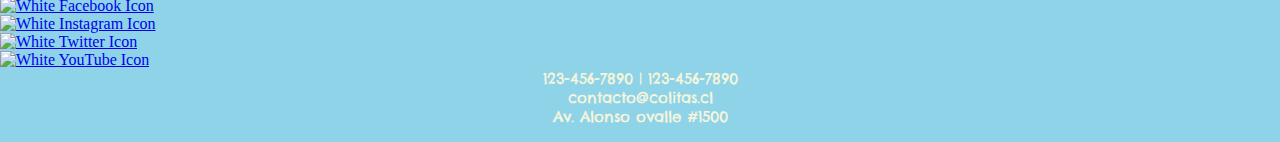
==== commit f98c2ebd: "haciendo funcional el registro en componente offcanvas" ====
--- a/index.html
+++ b/index.html
@@ -32,17 +32,15 @@
             <h1 class="mt-5">Colitas </a></h1>
             <p class=" ">Tienda de accesorios para tus mascotas</p>
         </div>
-        <div class="col-lg-3 col-md-4 col-12">
-          <div class= row >
-            <p class="text-align center">Iniciar sesión.</p>
-            <button class="btn btn-primary" type="button" data-bs-toggle="offcanvas" data-bs-target="#demo">
+        
+        <div class="col-lg-3 col-md-4 col-12 mt-4">
+          <div class="row">
+            
+            <button class="btn btn-primary" type="button" data-bs-toggle="offcanvas" data-bs-target="#demo1">
               Iniciar Sesión
               </button>
-              
-              <a href="InicioSesion.html">
-                <button type="button" class="btn btn-outline-primary"> Registrarme </a> </button>
-
-              <div class="offcanvas offcanvas-start" id="demo">
+
+              <div class="offcanvas offcanvas-start" id="demo1">
                 <div class="offcanvas-header">
                   <h1 class="offcanvas-title">Iniciar sesión</h1>
                   <button type="button" class="btn-close" data-bs-dismiss="offcanvas"></button>
@@ -62,14 +60,86 @@
                           <input class="form-check-input" type="checkbox" name="Recuerdame"> Recuerdame
                         </label>
                       </div>
-                      <button type="Suscribirme" class="btn btn-primary">Ingresar</button>
+                      <button type="submit" class="btn btn-primary">Ingresar</button>
                       <br> <br>
                     </form>
-                    <a href="InicioSesion.html"> 
-                  <button class="btn btn-outline-primary" type="button">Crear Cuenta </a></button>
+                    
+                </div>
+              </div>
+          </div>
+          
+          <div class="row mt-3">
+            
+            <button class="btn btn-primary" type="button" data-bs-toggle="offcanvas" data-bs-target="#demo2">
+              Registrarme
+              </button>
+              
+                <!--<a href="InicioSesion.html">
+                <button type="button" class="btn btn-outline-primary"> Registrarme </a> </button> -->
+
+              <div class="offcanvas offcanvas-start" id="demo2">
+                <div class="offcanvas-header">
+                  <h1 class="offcanvas-title">Registrarme</h1>
+                  <button type="button" class="btn-close" data-bs-dismiss="offcanvas"></button>
+                </div>
+                <div class="offcanvas-body">
+                  <form action="/action_page.php">
+                      <div class="mb-3 mt-3">
+                        <label for="email">Ingrese su nombre de usuario:</label>
+                        <input type="text" class="form-control" id="joinusNameUsuarioRegistro" placeholder="Ingrese su nombre de usuario"  size="200"  required>
+                        <div
+                          class="alert alert-danger hide"
+                          role="alert"
+                          name="joinusNameAlertNameUsuarioRegistro"
+                        >
+                          Debes rellenar el nombre
+                        </div>
+                      </div>
+
+                      <div class="mb-3">
+                        <label for="email">Ingrese su correo:</label>
+                        <input type="text" class="form-control" id="joinusEmailRegistro" placeholder="Ingrese su correo electronico"  size="200"  required>
+                        <div
+                          class="alert alert-danger hide"
+                          role="alert"
+                          name="joinusNameAlertEmailRegistro"
+                        >
+                          Debes rellenar el correo
+                        </div>
+                        <div
+                          class="alert alert-danger hide"
+                          role="alert"
+                          name="joinusNameAlertEmailFormatoRegistro"
+                        >
+                          Error de formato en el correo
+                        </div>
+                      </div>
+                      <div class="mb-3">
+                        <label for="email">Ingrese su contraseña:</label>
+                        <input type="password" class="form-control" id="joinusContraseñaRegistro" placeholder="Ingrese su contraseña"   size="200"  required>
+                        <div
+                          class="alert alert-danger hide"
+                          role="alert"
+                          name="joinusNameAlertContraseñaRegistro"
+                        >
+                          Debes rellenar la contraseña
+                        </div>
+                      </div>
+                
+                      </div>
+                      <div class="form-check mb-3">
+                        <label class="form-check-label">
+                          <input class="form-check-input" type="checkbox" name="Recuerdame"> Acepto terminos y condiciones
+                        </label>
+                      </div>
+                      <button type="submit" class="btn btn-primary" id="joinusRegistro">Registrarme</button>
+                      <br> <br>
+                    </form>
+                    
                 </div>
               </div>
           </div>                   
+        
         </div>
       </div>
     </header>
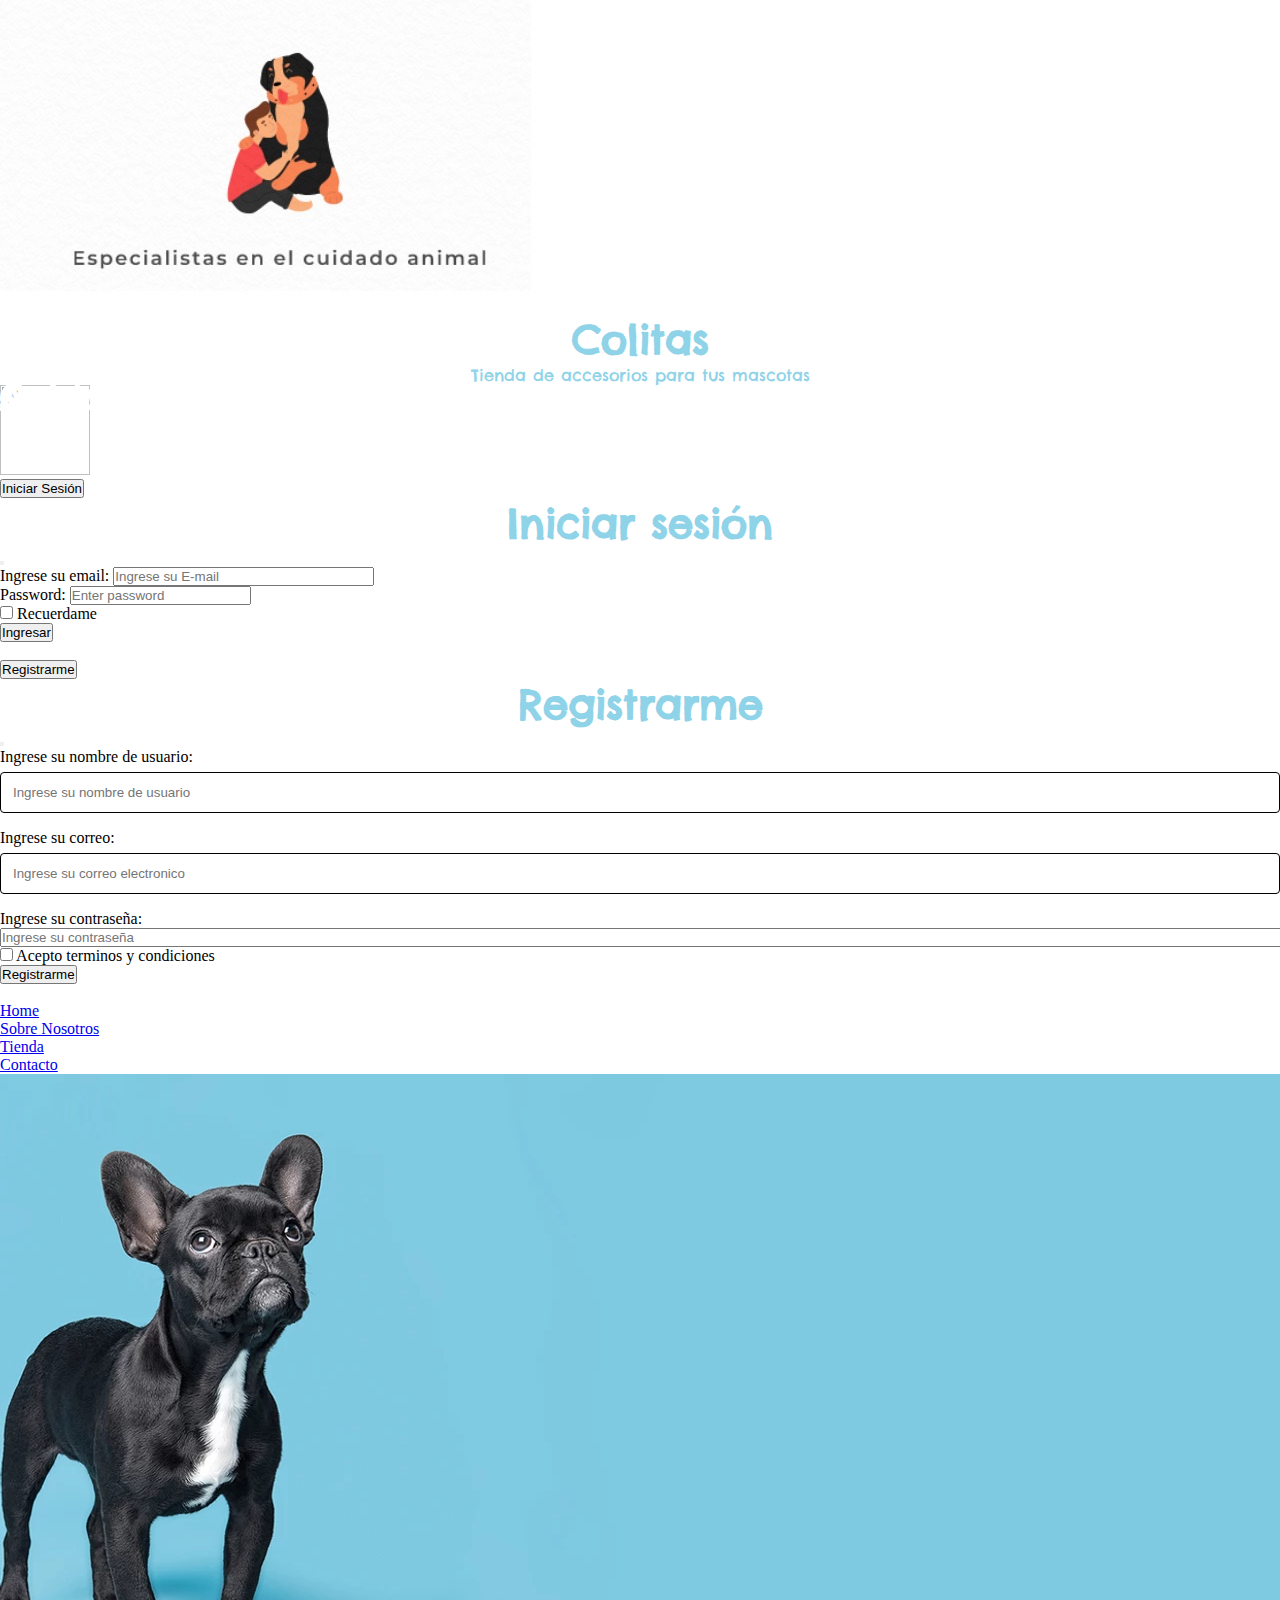
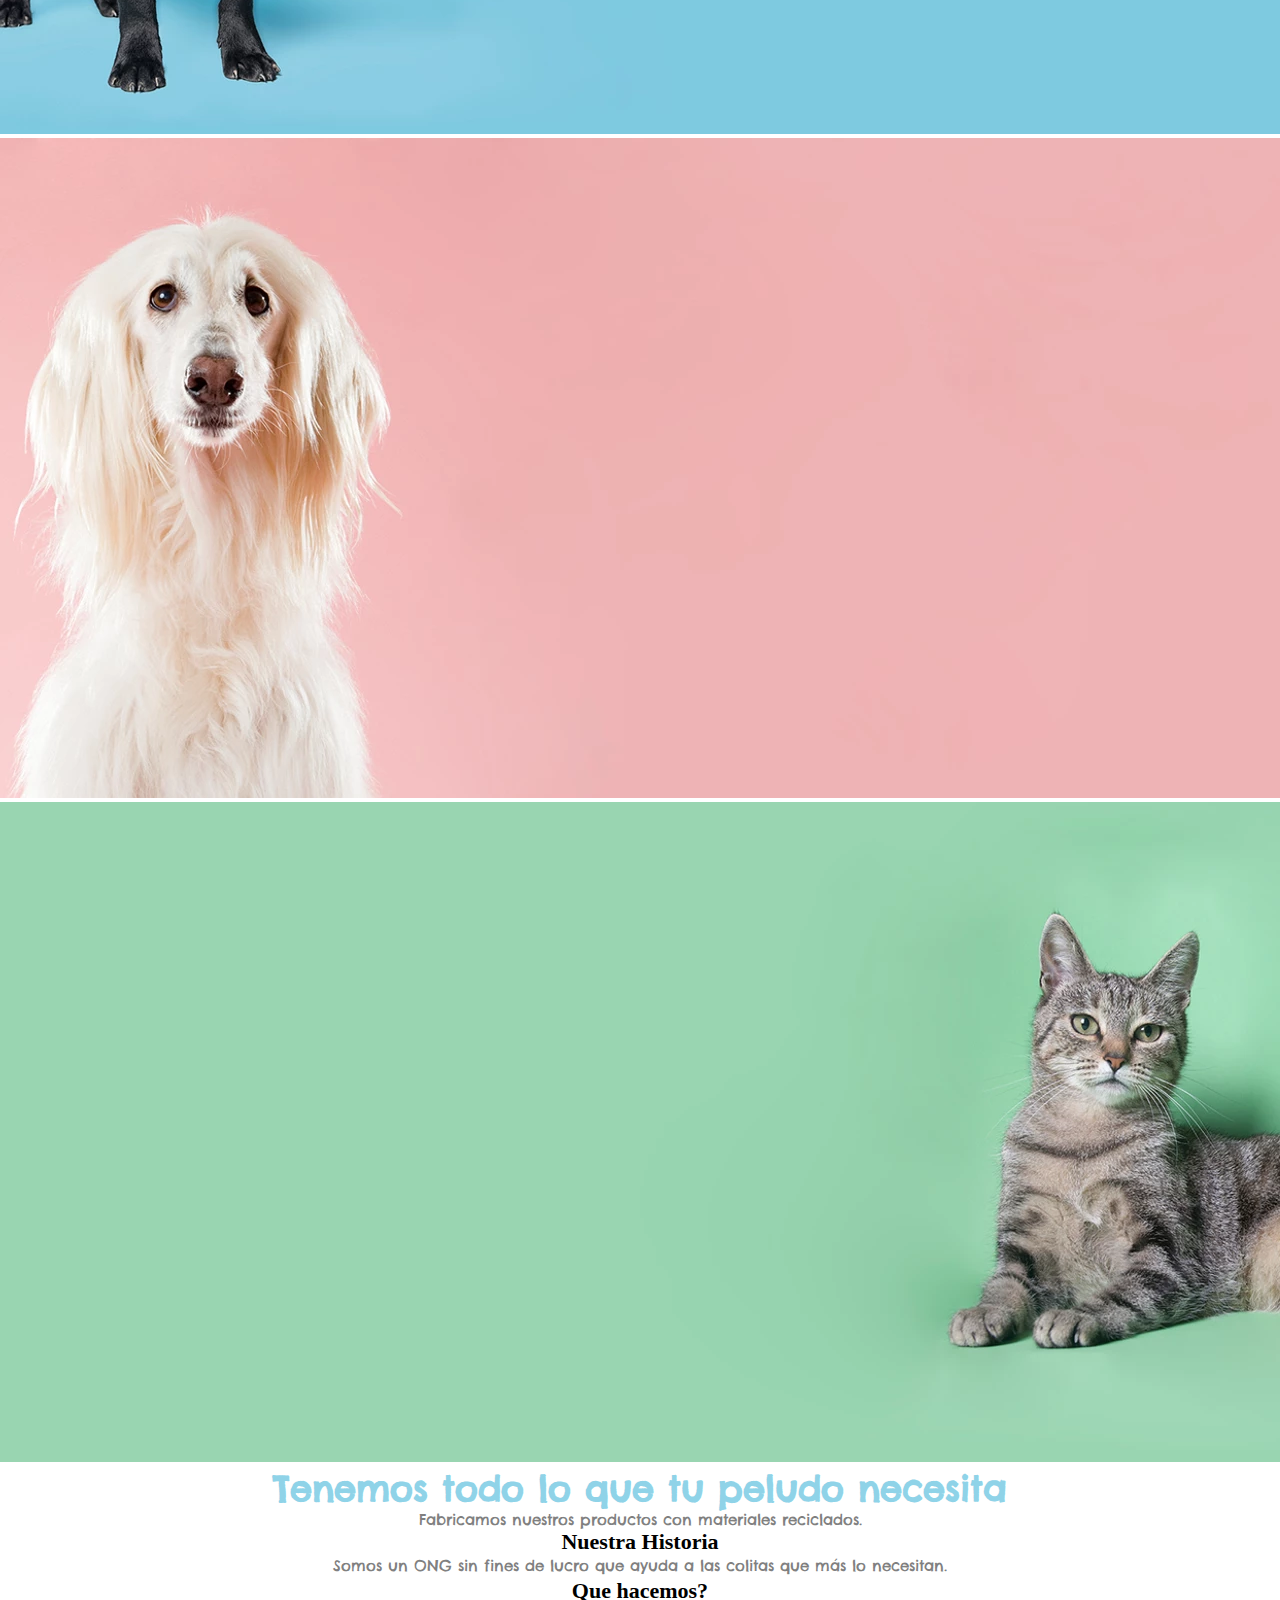
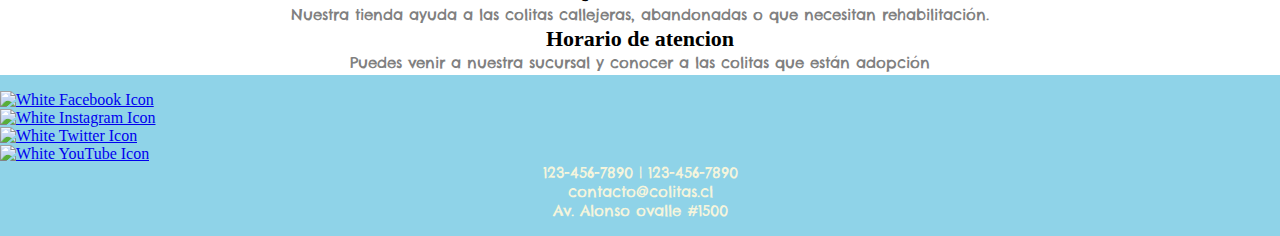
==== commit 0e694adc: "agregando imagen de login" ====
--- a/index.html
+++ b/index.html
@@ -34,7 +34,11 @@
         </div>
         
         <div class="col-lg-3 col-md-4 col-12 mt-4">
-          <div class="row">
+          <div class="col ">
+            <img  src="imagenes/login.jpg" class="img-center" id="imagen_login"/>
+
+          </div>
+          <div class="row mt-3">
             
             <button class="btn btn-primary" type="button" data-bs-toggle="offcanvas" data-bs-target="#demo1">
               Iniciar Sesión
--- a/estilos/style.css
+++ b/estilos/style.css
@@ -1,225 +1,203 @@
 h1 {
-    text-decoration: none;
-    font-family:  'Chelsea Market', cursiva;
-    font-size: 40px;
-    color: #8FD3E8;
-    text-align: center;
-    
-
+  text-decoration: none;
+  font-family: "Chelsea Market", cursiva;
+  font-size: 40px;
+  color: #8fd3e8;
+  text-align: center;
 }
 
 h1 a {
-    text-decoration: none;
-    font-family:  'Chelsea Market', cursiva;
-    font-size: 40px;
-    color: #8FD3E8;
-    text-align: center;
-}
-p{
-    text-decoration: none;
-    font-family:  'Chelsea Market', cursiva;
-    font-size: 16px;
-    color: #8FD3E8;
-    text-align: center;
-
-}
-#titulo_carrusel{
-    font-family:  'Chelsea Market', cursiva;
-    text-align: right;
-}
-#titulo_historia{
-    color: #8FD3E8;
+  text-decoration: none;
+  font-family: "Chelsea Market", cursiva;
+  font-size: 40px;
+  color: #8fd3e8;
+  text-align: center;
+}
+p {
+  text-decoration: none;
+  font-family: "Chelsea Market", cursiva;
+  font-size: 16px;
+  color: #8fd3e8;
+  text-align: center;
+}
+#titulo_carrusel {
+  font-family: "Chelsea Market", cursiva;
+  text-align: right;
+}
+#titulo_historia {
+  color: #8fd3e8;
 }
 
 #span_celeste {
-    font-family:  'Chelsea Market', cursiva;
-    color: #8FD3E8;
+  font-family: "Chelsea Market", cursiva;
+  color: #8fd3e8;
 }
 #parrafo_span_pequeño {
-    color: grey;
-
-}
-#parrafo_historia{
-    color: grey;
-}
-.caption-center{
-    top:40%;
-}
-
-.carousel-caption { 
-   
-        position: absolute;
-        right: ((100% - carousel-caption-width) / 2);
-        bottom: 20px;
-        left: ((100% - carousel-caption-width) / 2);
-        z-index: 10;
-        padding-top: 20px;
-        padding-bottom: 20px;
-        color: carousel-caption-color;
-        text-align: center;
+  color: grey;
+}
+#parrafo_historia {
+  color: grey;
+}
+.caption-center {
+  top: 40%;
+}
+
+.carousel-caption {
+  position: absolute;
+  right: ((100% - carousel-caption-width) / 2);
+  bottom: 20px;
+  left: ((100% - carousel-caption-width) / 2);
+  z-index: 10;
+  padding-top: 20px;
+  padding-bottom: 20px;
+  color: carousel-caption-color;
+  text-align: center;
 }
 
 #comp-imm05np1 {
-    width: 62px;
-    height: 58px;
+  width: 62px;
+  height: 58px;
 }
 
 #comp-imm05np1 {
-    --stroke-width: 0;
-    --fill-opacity: 1;
-    --stroke: #8FD3E8;
-    --stroke-opacity: 1;
-    --fill: #8FD3E8;
+  --stroke-width: 0;
+  --fill-opacity: 1;
+  --stroke: #8fd3e8;
+  --stroke-opacity: 1;
+  --fill: #8fd3e8;
 }
 
 #comp-im248b0u {
-    width: 228px;
-    height: 28px;
+  width: 228px;
+  height: 28px;
 }
 
 element.style {
-    line-height: normal;
-    text-align: center;
-    font-size: 22px;
-}
-
+  line-height: normal;
+  text-align: center;
+  font-size: 22px;
+}
 
 /* Dar estilo a las franjas */
-.franjas{
+.franjas {
   width: 100%; /* ancho completo */
-  padding: 12px; /* Algo de relleno o padding */ 
-}
-
-.enunciados{
+  padding: 12px; /* Algo de relleno o padding */
+}
+
+.enunciados {
   width: 50%; /* ancho completo */
   padding: 12px; /* Algo de relleno o padding */
-  color: #6B9EAE;
-
+  color: #6b9eae;
 }
 
 /* Dar estilo a las entradas con type="text", selecciona elementos y áreas de texto */
-input[type=text], select, textarea {
-    width: 100%; /* ancho completo */
-    padding: 12px; /* Algo de relleno o padding */ 
-    border: 1px solid rgb(0, 0, 0); /* Borde gris */
-    border-radius: 4px; /* Bordes redondeados */
-    box-sizing: border-box; /* Asegurar de que el relleno y el ancho permanezcan en su lugar */
-    margin-top: 6px; /* Agrega un margen superior */
-    margin-bottom: 16px; /* Margen inferior */
-    resize: vertical /* Permitir al usuario cambiar el tamaño verticalmente del área de texto (no horizontalmente) */
-  }
+input[type="text"],
+select,
+textarea {
+  width: 100%; /* ancho completo */
+  padding: 12px; /* Algo de relleno o padding */
+  border: 1px solid rgb(0, 0, 0); /* Borde gris */
+  border-radius: 4px; /* Bordes redondeados */
+  box-sizing: border-box; /* Asegurar de que el relleno y el ancho permanezcan en su lugar */
+  margin-top: 6px; /* Agrega un margen superior */
+  margin-bottom: 16px; /* Margen inferior */
+  resize: vertical; /* Permitir al usuario cambiar el tamaño verticalmente del área de texto (no horizontalmente) */
+}
 
 /* Diseño del botón de enviar con un color de fondo específico, entre otros. */
-  input[type=enviar] {
-    background-color: #6B9EAE;
-    color: #fff;
-    padding: 12px 20px;
-    border: none;
-    border-radius: 4px;
-    cursor: pointer;
-    text-align: center;
-    position: center;
-  }
+input[type="enviar"] {
+  background-color: #6b9eae;
+  color: #fff;
+  padding: 12px 20px;
+  border: none;
+  border-radius: 4px;
+  cursor: pointer;
+  text-align: center;
+  position: center;
+}
 
 /* Al mover el mouse sobre el botón de enviar, agregue un color verde más oscuro */
-  input[type=enviar]:hover {
-    background-color: #6B9EAE;
-  }
+input[type="enviar"]:hover {
+  background-color: #6b9eae;
+}
 
 /* Agregar color de fondo y algo de relleno alrededor del formulario */
-  .formulario_contacto {
-    border-radius: 5px;
-    background-color: #fff;
-    padding: 20px;
-  }
-
-/* Google map */ 
-
-.map-container{
-  overflow:hidden;
-  padding-bottom:56.25%;
-  position:relative;
-  height:0;
-}
-.map-container iframe{
-  left:0;
-  top:0;
-  height:50%;
-  width:100%;
-  position:absolute;
-}
-
-
-.span_footer{
-    color: beige;
-}
-.p_footer{
-    color: beige;
-}
-
-
-*{
+.formulario_contacto {
+  border-radius: 5px;
+  background-color: #fff;
+  padding: 20px;
+}
+
+/* Google map */
+
+.map-container {
+  overflow: hidden;
+  padding-bottom: 56.25%;
+  position: relative;
+  height: 0;
+}
+.map-container iframe {
+  left: 0;
+  top: 0;
+  height: 50%;
+  width: 100%;
+  position: absolute;
+}
+
+.span_footer {
+  color: beige;
+}
+.p_footer {
+  color: beige;
+}
+
+* {
   margin: 0;
   padding: 0;
 }
 
-
-.mynav{
-  
+.mynav {
   background-color: white;
   background-attachment: fixed;
   block-size: 220px;
 }
 
-.navbar .navbar-nav{
-  margin:0 auto;
-  
-}
-
-
-.navbar-brand2{
-  
-  color:#8FD3E8;;
-  text-align:center;
-  
-
-}
-
-.navbar-brand3{
-  
+.navbar .navbar-nav {
+  margin: 0 auto;
+}
+
+.navbar-brand2 {
+  color: #8fd3e8;
+  text-align: center;
+}
+
+.navbar-brand3 {
   color: aquamarine;
   text-align: center;
 }
 
-.Icono{
-  
+.Icono {
   height: 50%;
-  
-}
-
-.a{
+}
+
+.a {
   background-color: aliceblue;
   width: auto;
-  height:500px;
+  height: 500px;
   margin-left: auto;
   margin-right: auto;
 }
 
-
-.Parrafo1{
-  
+.Parrafo1 {
   justify-content: center;
   width: auto;
   height: auto;
   margin-left: auto;
-  margin-right: auto; 
-   
-      
-}
-
+  margin-right: auto;
+}
 
 #Body_index2 {
-  background-color:white;
+  background-color: white;
   background-image: url("../IMG/Background1.jpg");
   background-size: cover;
   background-repeat: no-repeat;
@@ -229,103 +207,87 @@
   background-position: center;
   background-repeat: no-repeat;
   background-size: cover;
-      
-}
-
-
-
-.navbar{
-  
-  background:scroll;
+}
+
+.navbar {
+  background: scroll;
   background-color: aliceblue;
   text-anchor: middle;
-  
-  
-}
-
-.mynav2{
-
+}
+
+.mynav2 {
   max-height: fit-content;
   background-color: transparent !important;
   width: 1200px;
   height: 200px;
   margin-left: auto;
   margin-right: auto;
-  
-  
-}
-
-.navbar-brand2{
-
+}
+
+.navbar-brand2 {
   max-height: fit-content;
   background-color: transparent !important;
 }
 
-
-.Nosotros1{
+.Nosotros1 {
   width: 224px;
   height: 222px;
   object-fit: cover;
   align-items: center;
   margin: 100px;
   display: inline-block;
-  
-  
-}
-
-.Nosotros2{
+}
+
+.Nosotros2 {
   width: 224px;
   height: 222px;
   object-fit: cover;
   object-position: 50%;
   margin: 100px;
   display: inline-block;
-
-}
-
-.Nosotros3{
+}
+
+.Nosotros3 {
   width: 224px;
   height: 222px;
   object-fit: cover;
   object-position: 50%;
   margin: 100px;
   display: inline-block;
-
-
-}
-
-.Pie_pagina{
-  
-  background-color:#8FD3E8;
+}
+
+.Pie_pagina {
+  background-color: #8fd3e8;
   margin-bottom: auto;
   height: 400px;
-
 }
 
 .hide {
   display: none;
 }
 
-.container5{
+.container5 {
   width: 100%;
   height: 100%;
   background-position: center;
 }
 
-
-#elegir{
+#elegir {
   top: 0;
   left: 0;
   position: absolute;
   width: 120px;
   height: 100%;
-  background: linear-gradient(to-right, rgba(63, 81, 181, 0.7), rgba(0, 188, 212, 0.7));
+  background: linear-gradient(
+    to-right,
+    rgba(63, 81, 181, 0.7),
+    rgba(0, 188, 212, 0.7)
+  );
   border-radius: 30px;
   transition: 0.8s;
 }
 
-
-.form-box{
+.form-box {
   width: 370px;
   height: 600px;
   position: relative;
@@ -337,7 +299,7 @@
   overflow: hidden;
 }
 
-.button-box{
+.button-box {
   width: 240px;
   margin: 40px auto;
   position: relative;
@@ -345,7 +307,7 @@
   border-radius: 30px;
 }
 
-.toggle-btn{
+.toggle-btn {
   padding: 10px 12px;
   cursor: pointer;
   background: transparent;
@@ -354,20 +316,20 @@
   position: relative;
 }
 
-.redes-sociales{
+.redes-sociales {
   margin: 30px auto;
   text-align: center;
 }
 
-.redes-sociales img{
+.redes-sociales img {
   width: 30px;
-  margin:  0 12px;
+  margin: 0 12px;
   box-shadow: 0 0 20px 9px #e0e0e0;
   cursor: pointer;
   border-radius: 50%;
 }
 
-.input-group{
+.input-group {
   top: 140px auto;
   position: absolute;
   width: 300px;
@@ -375,61 +337,63 @@
   transition: 0.8s;
 }
 
-.input-field{
+.input-field {
   width: 300px;
   padding: 10px 0;
   margin: 5px 0;
   border-left: 0;
   border-top: 0;
   border-right: 0;
-  border-bottom: 2px solid #6B9EAE;
+  border-bottom: 2px solid #6b9eae;
   outline: none;
   background: transparent;
 }
 
-
-.submit-btn{
+.submit-btn {
   width: 85%;
   padding: 10px 30px;
   cursor: pointer;
   display: block;
   margin: 10px;
-  background: #8FD3E8;
+  background: #8fd3e8;
   border: 0px;
   outline: none;
   /*border-radius: 30px;*/
-  
+
   /*linear-gradient(to right, rgba(63, 81, 181, 0.7), rgba(0, 188, 212, 0.7))*/
 }
 
-.check-box{
-  margin: 5PX 8px;
-}
-
-#login{
+.check-box {
+  margin: 5px 8px;
+}
+
+#login {
   left: 50px;
-
-}
-
-#registro{
+}
+
+#registro {
   left: 450px;
 }
 
-
-.btn btn-outline-primary{
+.btn btn-outline-primary {
   box-shadow: inset 0 -3px 0 0 red;
   box-shadow: none;
 }
 
-body{
+body {
   margin: 0;
   display: flex;
   flex-direction: column;
   min-height: 100vh;
 }
 
-.footer{
-  background-color: #8FD3E8;
+.footer {
+  background-color: #8fd3e8;
   padding: 1em 0;
   margin-top: auto;
-}+}
+
+#imagen_login {
+  width: 90px;
+  height: 90px;
+}
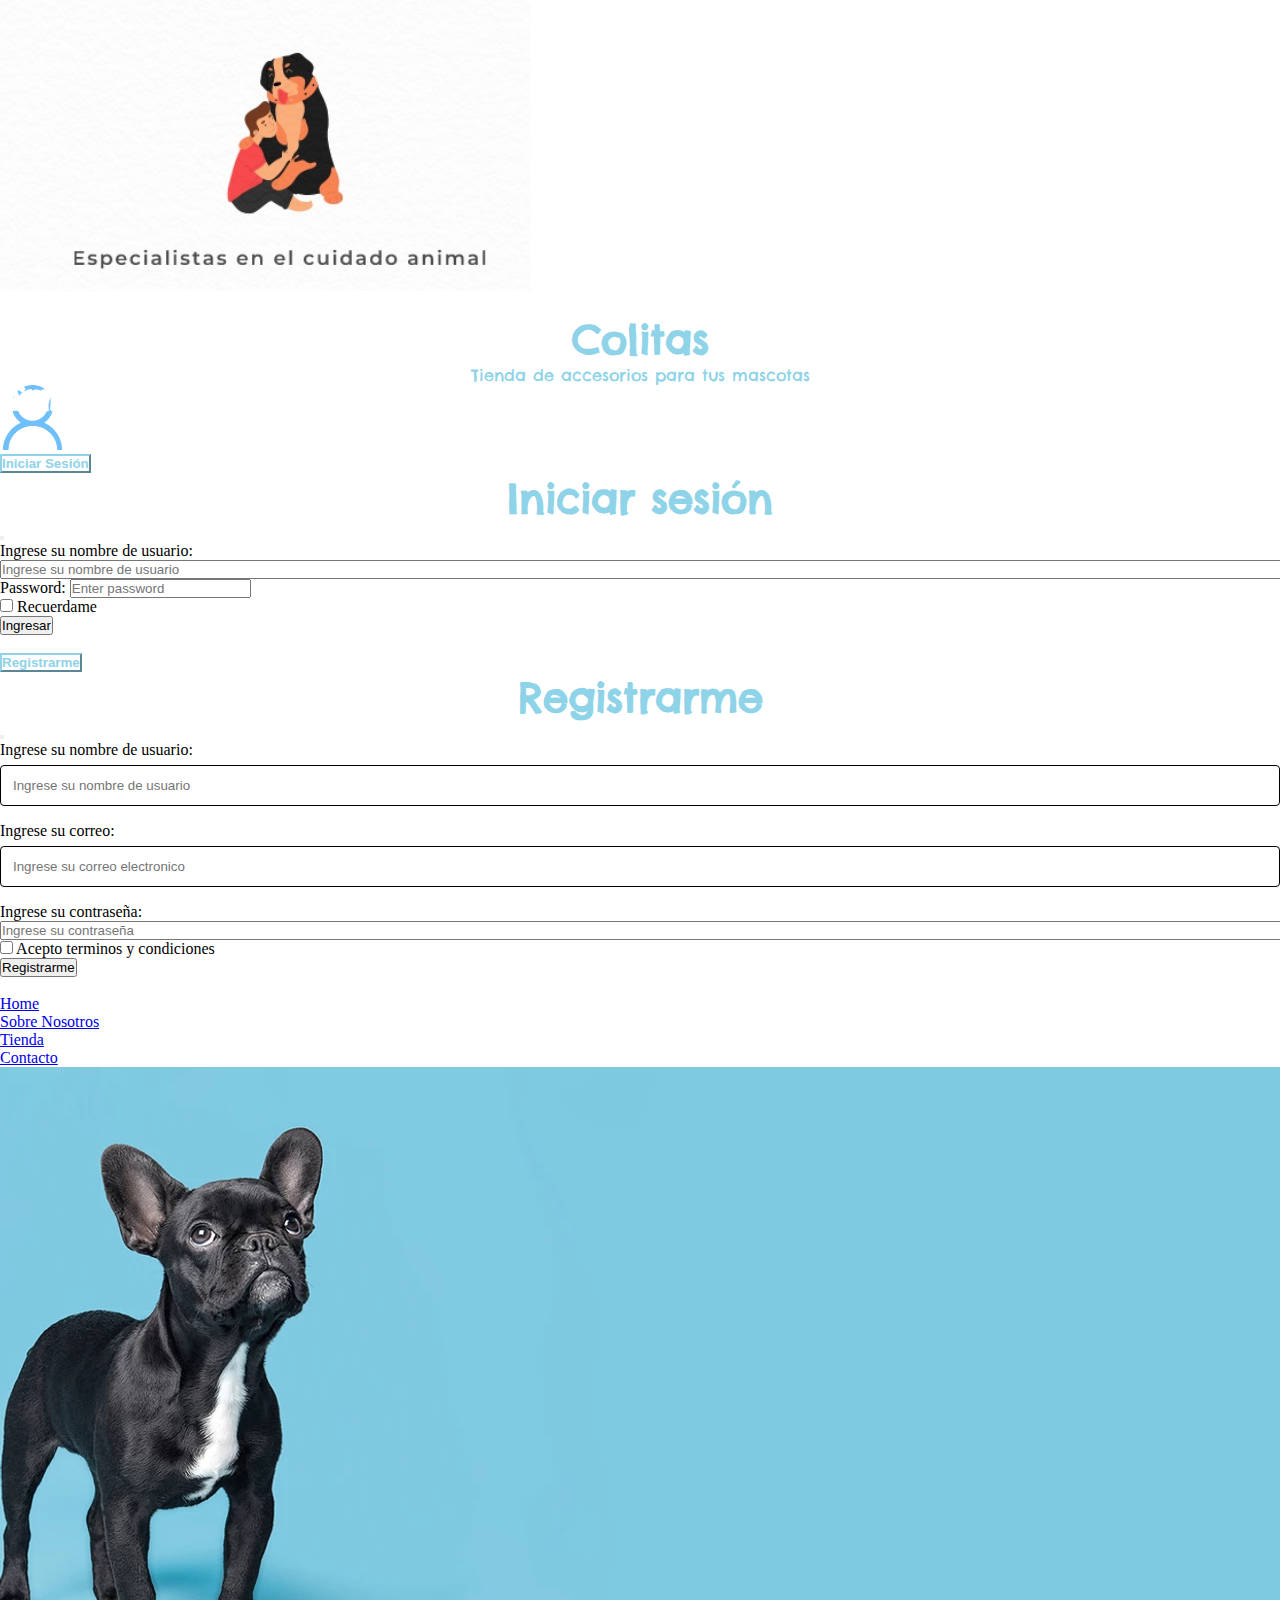
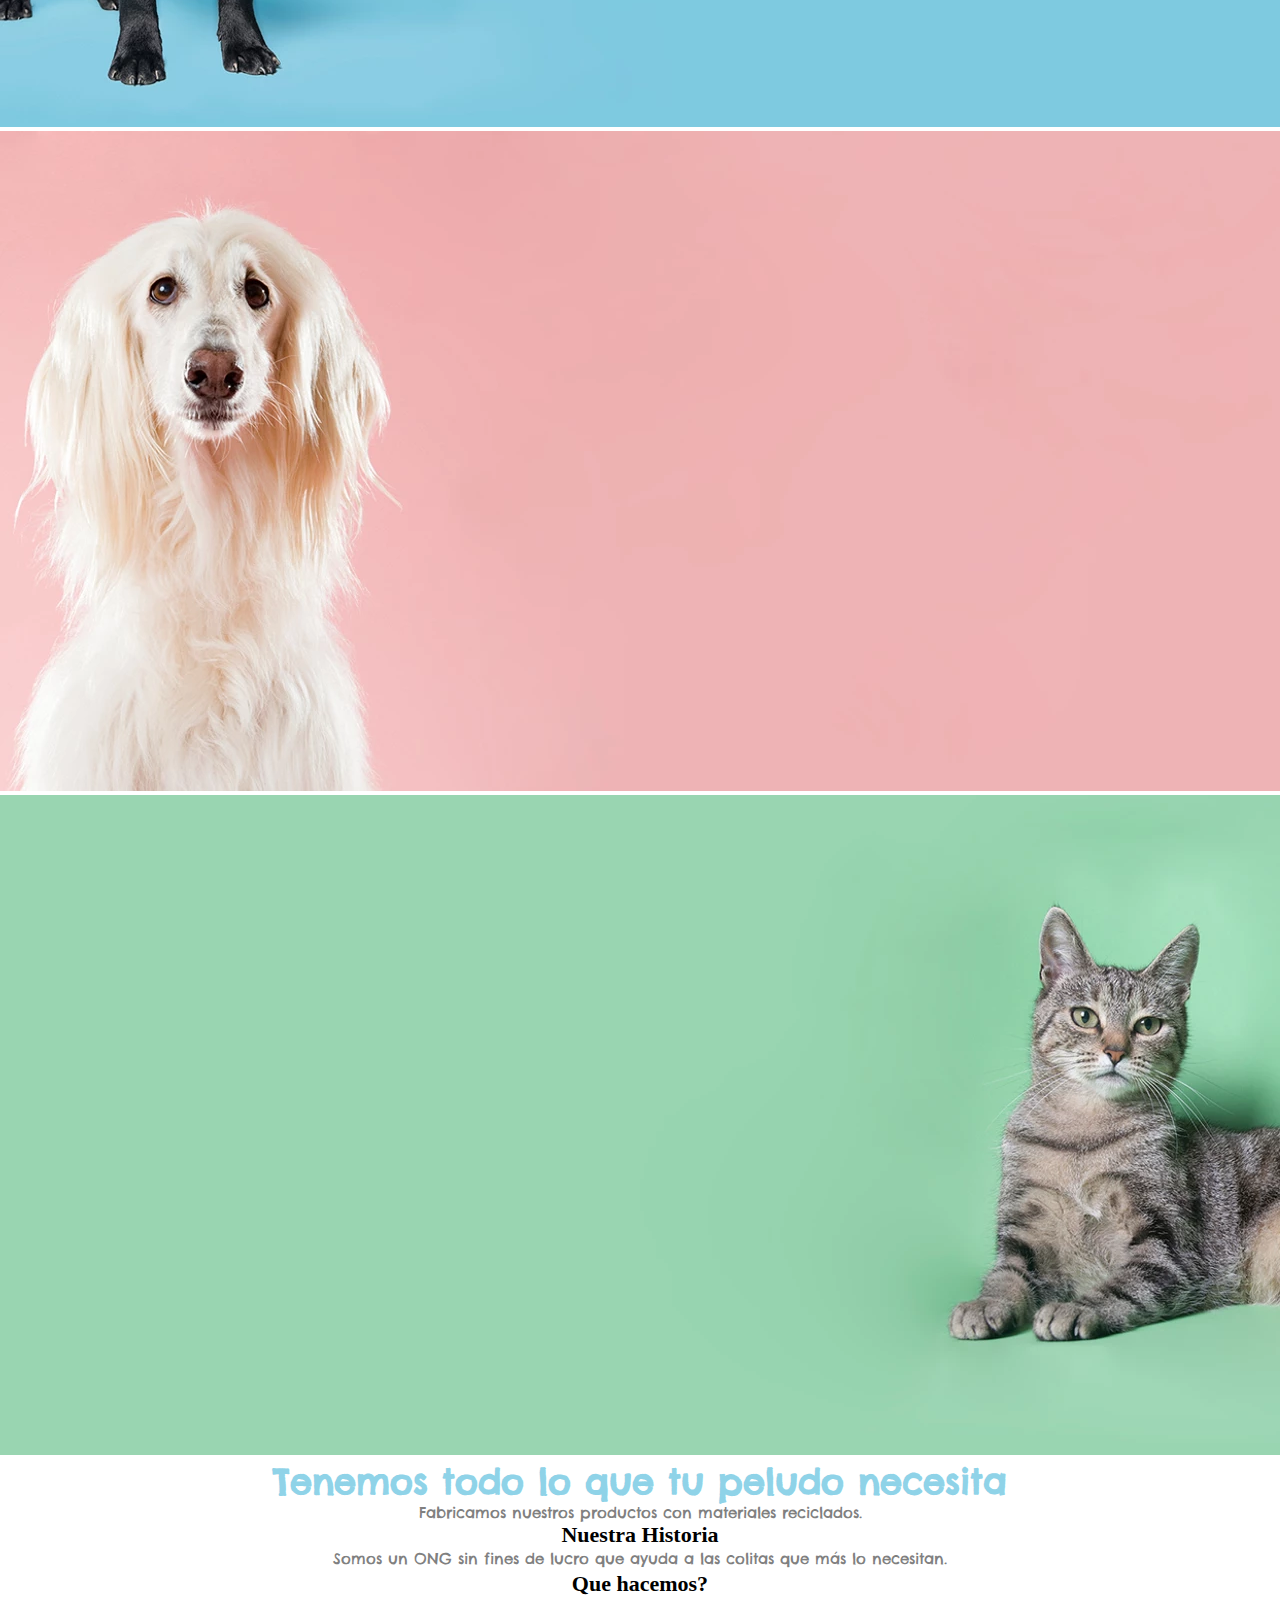
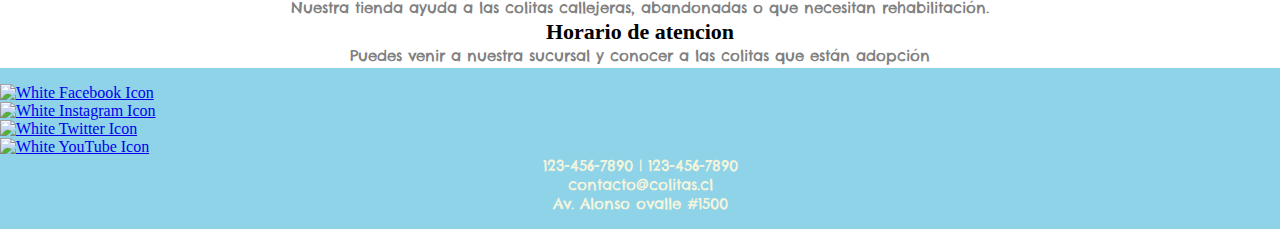
==== commit 30fe8553: "activando botones de envio de formularios a usar en la bd y cambiando colores de botones del login y" ====
--- a/index.html
+++ b/index.html
@@ -40,7 +40,7 @@
           </div>
           <div class="row mt-3">
             
-            <button class="btn btn-primary" type="button" data-bs-toggle="offcanvas" data-bs-target="#demo1">
+            <button class="btn btn-primary" type="button" data-bs-toggle="offcanvas" data-bs-target="#demo1" id="btnlogin">
               Iniciar Sesión
               </button>
 
@@ -50,14 +50,28 @@
                   <button type="button" class="btn-close" data-bs-dismiss="offcanvas"></button>
                 </div>
                 <div class="offcanvas-body">
-                  <form action="/action_page.php">
+                  <form action="/action_page.php" id="formulariologin">
                       <div class="mb-3 mt-3">
-                        <label for="email">Ingrese su email:</label>
-                        <input type="Sesión" class="form-control" id="pwd" placeholder="Ingrese su E-mail" name="E-mail" pattern=".+@gmail\.com" size="30"  required>
+                        <label for="email">Ingrese su nombre de usuario:</label>
+                        <input type="Sesión" class="form-control" id="joinusNameLogin" placeholder="Ingrese su nombre de usuario" name="nombredeuduario"  size="200"  required>
+                        <div
+                          class="alert alert-danger hide"
+                          role="alert"
+                          name="joinusNameAlertNameLogin"
+                        >
+                          Debes ingresar el nombre de usuario
+                        </div>
                       </div>
                       <div class="mb-3">
                         <label for="pwd" class="form-label">Password:</label>
-                        <input type="password" class="form-control" id="pwd" placeholder="Enter password" name="pswd">
+                        <input type="password" class="form-control" id="joinusNamePwdLogin" placeholder="Enter password" name="pswd">
+                        <div
+                          class="alert alert-danger hide"
+                          role="alert"
+                          name="joinusNameAlertPwdLogin"
+                        >
+                          Debes ingresar la contraseña
+                        </div>
                       </div>
                       <div class="form-check mb-3">
                         <label class="form-check-label">
@@ -74,12 +88,9 @@
           
           <div class="row mt-3">
             
-            <button class="btn btn-primary" type="button" data-bs-toggle="offcanvas" data-bs-target="#demo2">
+            <button class="btn btn-primary" type="button" data-bs-toggle="offcanvas" data-bs-target="#demo2" id="btnregistro">
               Registrarme
               </button>
-              
-                <!--<a href="InicioSesion.html">
-                <button type="button" class="btn btn-outline-primary"> Registrarme </a> </button> -->
 
               <div class="offcanvas offcanvas-start" id="demo2">
                 <div class="offcanvas-header">
@@ -87,7 +98,7 @@
                   <button type="button" class="btn-close" data-bs-dismiss="offcanvas"></button>
                 </div>
                 <div class="offcanvas-body">
-                  <form action="/action_page.php">
+                  <form action="/action_page.php" id="formularioregistro">
                       <div class="mb-3 mt-3">
                         <label for="email">Ingrese su nombre de usuario:</label>
                         <input type="text" class="form-control" id="joinusNameUsuarioRegistro" placeholder="Ingrese su nombre de usuario"  size="200"  required>
@@ -96,7 +107,7 @@
                           role="alert"
                           name="joinusNameAlertNameUsuarioRegistro"
                         >
-                          Debes rellenar el nombre
+                          Debes ingresar el nombre de usuario
                         </div>
                       </div>
 
@@ -108,7 +119,7 @@
                           role="alert"
                           name="joinusNameAlertEmailRegistro"
                         >
-                          Debes rellenar el correo
+                          Debes  ingresar el correo
                         </div>
                         <div
                           class="alert alert-danger hide"
@@ -126,7 +137,7 @@
                           role="alert"
                           name="joinusNameAlertContraseñaRegistro"
                         >
-                          Debes rellenar la contraseña
+                          Debes ingresar la contraseña
                         </div>
                       </div>
                 
--- a/estilos/style.css
+++ b/estilos/style.css
@@ -394,6 +394,20 @@
 }
 
 #imagen_login {
-  width: 90px;
-  height: 90px;
-}
+  width: 65px;
+  height: 65px;
+}
+
+#btnlogin {
+  background-color: white;
+  border-color: #8fd3e8;
+  color: #8fd3e8;
+  font-weight: 700;
+}
+
+#btnregistro {
+  background-color: white;
+  border-color: #8fd3e8;
+  color: #8fd3e8;
+  font-weight: 700;
+}
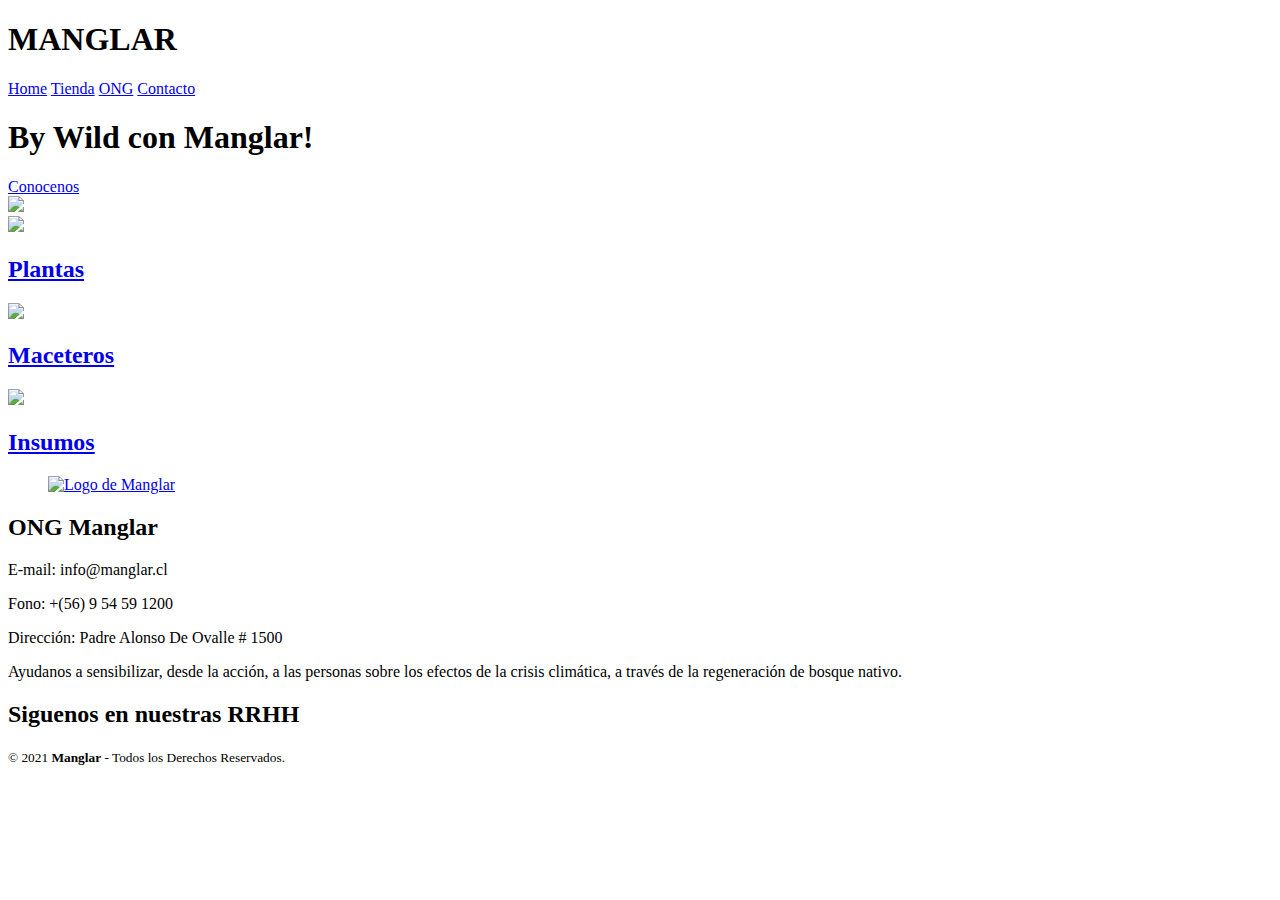
==== commit 26c8d501: "cambio del home" ====
--- a/index.html
+++ b/index.html
@@ -10,627 +10,113 @@
       integrity="sha384-1BmE4kWBq78iYhFldvKuhfTAU6auU8tT94WrHftjDbrCEXSU1oBoqyl2QvZ6jIW3"
       crossorigin="anonymous"
     />
-    <link href="./estilos/style.css" rel="stylesheet" />
-    <!--titulo de la pagina y tipo de fuente de google fonts-->
-    <title>Home Colitas</title>
+    <link href="Estilos/Style.css" rel="stylesheet" />
+    <title>Home Manglar</title>
+    <link rel="icon" type="image/x-icon" href="/img/Demeter - vivero.png">
     <link rel="preconnect" href="https://fonts.googleapis.com" />
     <link rel="preconnect" href="https://fonts.gstatic.com" crossorigin />
     <link
-      href="https://fonts.googleapis.com/css2?family=Chelsea+Market&display=swap"
+      href="https://fonts.googleapis.com/css2?family=Josefin+Sans:ital,wght@1,300&display=swap"
       rel="stylesheet"
     />
-  </head>
+</head>
+<body>
+<header class="header">
+    <div class="container">
+        <div class="logo">
+            <h1>MANGLAR</h1>
+        </div>
+        <nav class="menu">
+            <a href="Home.html">Home</a>
+            <a href="Tienda">Tienda</a>
+            <a href="ONG">ONG</a>
+            <a href="Contacto">Contacto</a>
+        </nav>
+    </div>
+</header>
+    <!--Iconos-->
+    <script src="https://kit.fontawesome.com/eb496ab1a0.js" crossorigin="anonymous"></script>
+</head>
+<body>
+        <!--:::::::Portada-Manglar:::::::-->
+        <div class ="frente">
+            <div class="wrp">
+                <div class="portada"></div>
+                <div class="contenido">
+                    <div class="info">
+                        <h1>By Wild con Manglar!</h1>
+                        <a href="#">Conocenos</a>
+                    </div>
+                </div>
+                <div class="curveado">
+                    <img src="img/img2.svg">
+                </div>
+            </div>
+        </div>
+        <!--:::::::ini productos:::::::-->
+        <div class ="destacados">
+            <div class="container_dest">
+                <div class="box_dest">
+                    <a href="#">
+                        <img src="img/Rhapidophora.jpg">
+                        <div class="capa">
+                            <h2>Plantas</h2>
+                        </div>
+                    </a>
+                </div>
+                
+                <div class="box_dest">
+                    <a href="#">
+                        <img src="img/macetero murta.jpg">
+                        <div class="capa">
+                            <h2>Maceteros</h2>
+                        </div>
+                    </a>
+                </div>
+                
+                <div class="box_dest">
+                    <a href="#">
+                        <img src="img/regadera.webp">
+                        <div class="capa">
+                            <h2>Insumos</h2>
+                        </div>
+                    </a>
+                </div>
+            </div> 
+        </div>    
+    <!--:::::::fin productos:::::::--> 
+    <!--:::::::fin portada:::::::-->
 
-  <body>
-    <header class="bg-white">
-      <div class="row">
-        <div class="col-lg-3 col-md-4 col-12">
-          <img src="imagenes/logo 2.jpg" class="img-fluid" />
+    <!--::::ini pie de Pagina::::::-->
+    <footer class="pie-pagina">
+        <div class="grupo-1">
+            <div class="box">
+                <figure>
+                    <a href="#">
+                        <img src="img/Demeter - vivero.png" alt="Logo de Manglar">
+                    </a>
+                </figure>
+            </div>
+            <div class="box">
+                <h2>ONG Manglar</h2>
+                <p>E-mail: info@manglar.cl</p>
+                <p>Fono: +(56) 9 54 59 1200</p>
+                <p>Dirección: Padre Alonso De Ovalle # 1500</p>
+                <p>Ayudanos a sensibilizar, desde la acción, a las personas sobre los efectos de la crisis climática, a través de la regeneración de bosque nativo.</p>
+            </div>
+            <div class="box">
+                <h2>Siguenos en nuestras RRHH</h2>
+                <div class="red-social">
+                    <a href="#" class="fa fa-facebook"></a>
+                    <a href="#" class="fa fa-instagram"></a>
+                    <a href="#" class="fa fa-twitter"></a>
+                    <a href="#" class="fa fa-youtube"></a>
+                </div>
+            </div>
         </div>
-        <div class="col-lg col-md col bg-gradient">
-          <a href="index.html">
-            <h1 class="mt-5">Colitas </a></h1>
-            <p class=" ">Tienda de accesorios para tus mascotas</p>
+        <div class="grupo-2">
+            <small>&copy; 2021 <b>Manglar</b> - Todos los Derechos Reservados.</small>
         </div>
-        
-        <div class="col-lg-3 col-md-4 col-12 mt-4">
-          <div class="col ">
-            <img  src="imagenes/login.jpg" class="img-center" id="imagen_login"/>
-
-          </div>
-          <div class="row mt-3">
-            
-            <button class="btn btn-primary" type="button" data-bs-toggle="offcanvas" data-bs-target="#demo1" id="btnlogin">
-              Iniciar Sesión
-              </button>
-
-              <div class="offcanvas offcanvas-start" id="demo1">
-                <div class="offcanvas-header">
-                  <h1 class="offcanvas-title">Iniciar sesión</h1>
-                  <button type="button" class="btn-close" data-bs-dismiss="offcanvas"></button>
-                </div>
-                <div class="offcanvas-body">
-                  <form action="/action_page.php" id="formulariologin">
-                      <div class="mb-3 mt-3">
-                        <label for="email">Ingrese su nombre de usuario:</label>
-                        <input type="Sesión" class="form-control" id="joinusNameLogin" placeholder="Ingrese su nombre de usuario" name="nombredeuduario"  size="200"  required>
-                        <div
-                          class="alert alert-danger hide"
-                          role="alert"
-                          name="joinusNameAlertNameLogin"
-                        >
-                          Debes ingresar el nombre de usuario
-                        </div>
-                      </div>
-                      <div class="mb-3">
-                        <label for="pwd" class="form-label">Password:</label>
-                        <input type="password" class="form-control" id="joinusNamePwdLogin" placeholder="Enter password" name="pswd">
-                        <div
-                          class="alert alert-danger hide"
-                          role="alert"
-                          name="joinusNameAlertPwdLogin"
-                        >
-                          Debes ingresar la contraseña
-                        </div>
-                      </div>
-                      <div class="form-check mb-3">
-                        <label class="form-check-label">
-                          <input class="form-check-input" type="checkbox" name="Recuerdame"> Recuerdame
-                        </label>
-                      </div>
-                      <button type="submit" class="btn btn-primary">Ingresar</button>
-                      <br> <br>
-                    </form>
-                    
-                </div>
-              </div>
-          </div>
-          
-          <div class="row mt-3">
-            
-            <button class="btn btn-primary" type="button" data-bs-toggle="offcanvas" data-bs-target="#demo2" id="btnregistro">
-              Registrarme
-              </button>
-
-              <div class="offcanvas offcanvas-start" id="demo2">
-                <div class="offcanvas-header">
-                  <h1 class="offcanvas-title">Registrarme</h1>
-                  <button type="button" class="btn-close" data-bs-dismiss="offcanvas"></button>
-                </div>
-                <div class="offcanvas-body">
-                  <form action="/action_page.php" id="formularioregistro">
-                      <div class="mb-3 mt-3">
-                        <label for="email">Ingrese su nombre de usuario:</label>
-                        <input type="text" class="form-control" id="joinusNameUsuarioRegistro" placeholder="Ingrese su nombre de usuario"  size="200"  required>
-                        <div
-                          class="alert alert-danger hide"
-                          role="alert"
-                          name="joinusNameAlertNameUsuarioRegistro"
-                        >
-                          Debes ingresar el nombre de usuario
-                        </div>
-                      </div>
-
-                      <div class="mb-3">
-                        <label for="email">Ingrese su correo:</label>
-                        <input type="text" class="form-control" id="joinusEmailRegistro" placeholder="Ingrese su correo electronico"  size="200"  required>
-                        <div
-                          class="alert alert-danger hide"
-                          role="alert"
-                          name="joinusNameAlertEmailRegistro"
-                        >
-                          Debes  ingresar el correo
-                        </div>
-                        <div
-                          class="alert alert-danger hide"
-                          role="alert"
-                          name="joinusNameAlertEmailFormatoRegistro"
-                        >
-                          Error de formato en el correo
-                        </div>
-                      </div>
-                      <div class="mb-3">
-                        <label for="email">Ingrese su contraseña:</label>
-                        <input type="password" class="form-control" id="joinusContraseñaRegistro" placeholder="Ingrese su contraseña"   size="200"  required>
-                        <div
-                          class="alert alert-danger hide"
-                          role="alert"
-                          name="joinusNameAlertContraseñaRegistro"
-                        >
-                          Debes ingresar la contraseña
-                        </div>
-                      </div>
-                
-                      </div>
-                      <div class="form-check mb-3">
-                        <label class="form-check-label">
-                          <input class="form-check-input" type="checkbox" name="Recuerdame"> Acepto terminos y condiciones
-                        </label>
-                      </div>
-                      <button type="submit" class="btn btn-primary" id="joinusRegistro">Registrarme</button>
-                      <br> <br>
-                    </form>
-                    
-                </div>
-              </div>
-          </div>                   
-        
-        </div>
-      </div>
-    </header>
-    <main>
-      <div class="container">
-        <header class="d-flex justify-content-center py-2">
-          <ul class="nav nav-pills">
-            <li class="nav-item">
-              <a href="index.html" class="nav-link">Home</a>
-            </li>
-            <li class="nav-item">
-              <a href="index2.html" class="nav-link">Sobre Nosotros</a>
-            </li>
-            <li class="nav-item">
-              <a href="index3.html" class="nav-link">Tienda</a>
-            </li>
-            <li class="nav-item">
-              <a href="index4.html" class="nav-link">Contacto</a>
-            </li>
-          </ul>
-        </header>
-      </div>
-    </main>
-
-    <script
-      src="https://cdn.jsdelivr.net/npm/bootstrap@5.1.3/dist/js/bootstrap.bundle.min.js"
-      integrity="sha384-ka7Sk0Gln4gmtz2MlQnikT1wXgYsOg+OMhuP+IlRH9sENBO0LRn5q+8nbTov4+1p"
-      crossorigin="anonymous"
-    ></script>
-
-
-    <!--
-    <div class="row">
-      <div class="col-lg-2 col-md-2 col-2">
-        <h1 class="text-align: left">Registrarse</h1>
-      </div>
-    </div>
-    
-    
-    <div class="formulario_contacto col-lg-6 col-md-6 col">
-      <form name="joinus" id="joinusRegistro">
-        <div class="form-group">
-          <label>Nombre completo</label>
-          <input
-            class="form-control"
-            type="text"
-            placeholder="Ej: Claudia Gomez Quezada"
-            name="name"
-            id="joinusNameRegistro"
-          />
-          <div
-            class="alert alert-danger hide"
-            role="alert"
-            name="joinusNameAlertNameRegistro"
-          >
-            Debes rellenar el nombre
-          </div>
-        </div>
-
-        <div class="form-group">
-          <label>Correo eléctronico</label>
-          <input
-            class="form-control"
-            type="email"
-            placeholder="Ej: tucorreo@gmail.com"
-            name="email"
-            id="joinusEmailRegistro"
-          />
-          <div
-            class="alert alert-danger hide"
-            role="alert"
-            name="joinusNameAlertCorreoRegistro"
-          >
-            Debes rellenar el correo
-          </div>
-          <div
-            class="alert alert-danger hide"
-            role="alert"
-            name="joinusNameAlertCorreoFormatoRegistro"
-          >
-            Error de formato en el correo
-          </div>
-        </div>
-
-        <br />
-
-        <div>
-          <button type="submit" class="btn btn-outline-primary">
-            Registrarme
-          </button>
-          <button type="reset" class="btn btn-outline-danger">
-            Borrar Datos
-          </button>
-        </div>
-      </form>
-    </div>
-    -->
-    
-    <div
-      id="carouselExampleSlidesOnly"
-      class="carousel slide"
-      data-bs-ride="carousel"
-    >
-      <div class="carousel-inner">
-        <div class="carousel-item active">
-          <img
-            src="imagenes/perrito_carrusel.jpg"
-            class="d-block w-100"
-            alt="PERRITO CARRUSEL"
-          />
-          <div class="carousel-caption caption-center text-align: center">
-            <h3
-              id="titulo_carrusel"
-              class="font_3"
-              style="line-height: 1em; text-align: center; font-size: 35px"
-            >
-              <span style="letter-spacing: normal">
-                <span style="color: rgb(255, 255, 255)"
-                  >Cuidando siempre a tus colitas</span
-                >
-              </span>
-            </h3>
-          </div>
-        </div>
-        <div class="carousel-item">
-          <img
-            src="imagenes/perrito_blanco_carrusel.jpg"
-            class="d-block w-100"
-            alt="PERRITO BLANCO CARRUSEL"
-          />
-          <div class="carousel-caption caption-center text-align: center">
-            <h3
-              id="titulo_carrusel"
-              class="font_3"
-              style="line-height: 1em; text-align: center; font-size: 35px"
-            >
-              <span style="letter-spacing: normal">
-                <span style="color: rgb(255, 255, 255)"
-                  >Amamos a todos los animales</span
-                >
-              </span>
-            </h3>
-          </div>
-        </div>
-        <div class="carousel-item">
-          <img
-            src="imagenes/gatito_carrusel.jpg"
-            class="d-block w-100"
-            alt="GATITO CARRUSEL"
-          />
-          <div class="carousel-caption caption-center">
-            <h3
-              id="titulo_carrusel"
-              class="font_3"
-              style="line-height: 1em; text-align: center; font-size: 35px"
-            >
-              <span style="letter-spacing: normal">
-                <span style="color: rgb(255, 255, 255)">
-                  Son nuestros mejores amigos</span
-                >
-              </span>
-            </h3>
-          </div>
-        </div>
-      </div>
-    </div>
-
-    <div id="comp-iljh9ssj" class="_2Hij5 mt-5" data-testid="richTextElement">
-      <h4
-        class="font_4"
-        style="line-height: normal; text-align: center; font-size: 35px"
-      >
-        <span id="span_celeste" style="letter-spacing: normal"
-          >Tenemos todo lo que tu peludo necesita</span
-        >
-      </h4>
-    </div>
-    <div id="comp-iljh9st8" class="_2Hij5" data-testid="richTextElement">
-      <p
-        id="parrafo_span_pequeño"
-        class="font_8"
-        style="text-align: center; line-height: normal; font-size: 15px"
-      >
-        <span id="span_pequeño" style="letter-spacing: normal"
-          >Fabricamos nuestros productos con materiales reciclados.</span
-        >
-      </p>
-    </div>
-
-    <div class="row">
-      <div class="col-lg-4 col-md-4 col-12 mt-5">
-        <div class="row">
-          <div id="col_historia" class="_2Hij5" data-testid="richTextElement">
-            <h6
-              class="font_6"
-              style="line-height: normal; text-align: center; font-size: 22px"
-            >
-              <span style="letter-spacing: normal">Nuestra Historia</span>
-            </h6>
-          </div>
-        </div>
-
-        <div class="row">
-          <div id="p_historia" class="_2Hij5" data-testid="richTextElement">
-            <p
-              id="parrafo_historia"
-              class="font_8"
-              style="line-height: 1.5em; text-align: center; font-size: 15px"
-            >
-              <span style="letter-spacing: normal"
-                >Somos un ONG sin fines de lucro que ayuda a las colitas que más
-                lo necesitan.</span
-              >
-            </p>
-          </div>
-        </div>
-      </div>
-
-      <div class="col-lg-4 col-md-4 col-12 mt-5">
-        <div class="row">
-          <div id="col_hacemos" class="_2Hij5" data-testid="richTextElement">
-            <h6
-              class="font_6"
-              style="line-height: normal; text-align: center; font-size: 22px"
-            >
-              <span style="letter-spacing: normal">Que hacemos?</span>
-            </h6>
-          </div>
-        </div>
-
-        <div class="row">
-          <div id="p_hacemos" class="_2Hij5" data-testid="richTextElement">
-            <p
-              id="parrafo_historia"
-              class="font_8"
-              style="line-height: 1.5em; text-align: center; font-size: 15px"
-            >
-              <span style="letter-spacing: normal"
-                >Nuestra tienda ayuda a las colitas callejeras, abandonadas o
-                que necesitan rehabilitación.</span
-              >
-            </p>
-          </div>
-        </div>
-      </div>
-
-      <div class="col-lg-4 col-md-4 col-12 mt-5">
-        <div class="row">
-          <div id="col_horario" class="_2Hij5" data-testid="richTextElement">
-            <h6
-              class="font_6"
-              style="line-height: normal; text-align: center; font-size: 22px"
-            >
-              <span style="letter-spacing: normal">Horario de atencion</span>
-            </h6>
-          </div>
-        </div>
-        <div class="row">
-          <div id="p_horario" class="_2Hij5" data-testid="richTextElement">
-            <p
-              id="parrafo_historia"
-              class="font_8"
-              style="line-height: 1.5em; text-align: center; font-size: 15px"
-            >
-              <span style="letter-spacing: normal"
-                >Puedes venir a nuestra sucursal y conocer a las colitas que
-                están adopción</span
-              >
-            </p>
-          </div>
-        </div>
-      </div>
-    </div>
-    <footer class="footer">
-      <div id="row_footer" class="row">
-        <div class="col-lg-2 col-md-2 col-2"></div>
-
-        <div class="col-lg-4 col-md-4 col-4 mt-4">
-          <div class="row" id="container_redes">
-            <ul class="xb9fU" aria-label="Barra de redes sociales"></ul>
-            <div class="col-lg-1 col-md-1 col-1">
-              <a
-                data-testid="linkElement"
-                href="http://www.facebook.com/wix"
-                target="_blank"
-                class="_26AQd"
-              >
-                <wix-image
-                  id="img_0_comp-im1spqmd"
-                  class="_1-6YJ uWpzU"
-                  data-image-info='{"containerId":"dataItem-im1srga8-comp-im1spqmd","displayMode":"fill","imageData":{"width":200,"height":200,"uri":"23fd2a2be53141ed810f4d3dcdcd01fa.png","displayMode":"fill"}}'
-                  data-has-bg-scroll-effect=""
-                  data-bg-effect-name=""
-                  data-is-svg="false"
-                  data-is-svg-mask="false"
-                  data-image-zoomed=""
-                  data-has-ssr-src=""
-                  data-src="https://static.wixstatic.com/media/23fd2a2be53141ed810f4d3dcdcd01fa.png/v1/fill/w_27,h_27,al_c,usm_0.66_1.00_0.01,enc_auto/23fd2a2be53141ed810f4d3dcdcd01fa.png"
-                >
-                  <img
-                    src="https://static.wixstatic.com/media/23fd2a2be53141ed810f4d3dcdcd01fa.png/v1/fill/w_27,h_27,al_c,usm_0.66_1.00_0.01,enc_auto/23fd2a2be53141ed810f4d3dcdcd01fa.png"
-                    alt="White Facebook Icon"
-                    style="
-                      width: 27px;
-                      height: 27px;
-                      object-fit: cover;
-                      object-position: 50% 50%;
-                    "
-                  />
-                </wix-image>
-              </a>
-            </div>
-            <div class="col-lg-1 col-md-1 col-1">
-              <a
-                data-testid="linkElement"
-                href="https://www.instagram.com/wix/"
-                target="_blank"
-                class="_26AQd"
-              >
-                <wix-image
-                  id="img_1_comp-im1spqmd"
-                  class="_1-6YJ uWpzU"
-                  data-image-info='{"containerId":"dataItem-im1srga9-comp-im1spqmd","displayMode":"fill","imageData":{"width":200,"height":200,"uri":"81af6121f84c41a5b4391d7d37fce12a.png","displayMode":"fill"}}'
-                  data-has-bg-scroll-effect=""
-                  data-bg-effect-name=""
-                  data-is-svg="false"
-                  data-is-svg-mask="false"
-                  data-image-zoomed=""
-                  data-has-ssr-src=""
-                  data-src="https://static.wixstatic.com/media/81af6121f84c41a5b4391d7d37fce12a.png/v1/fill/w_27,h_27,al_c,usm_0.66_1.00_0.01,enc_auto/81af6121f84c41a5b4391d7d37fce12a.png"
-                >
-                  <img
-                    src="https://static.wixstatic.com/media/81af6121f84c41a5b4391d7d37fce12a.png/v1/fill/w_27,h_27,al_c,usm_0.66_1.00_0.01,enc_auto/81af6121f84c41a5b4391d7d37fce12a.png"
-                    alt="White Instagram Icon"
-                    style="
-                      width: 27px;
-                      height: 27px;
-                      object-fit: cover;
-                      object-position: 50% 50%;
-                    "
-                  />
-                </wix-image>
-              </a>
-            </div>
-            <div class="col-lg-1 col-md-1 col-1">
-              <a
-                data-testid="linkElement"
-                href="http://www.twitter.com/wix"
-                target="_blank"
-                class="_26AQd"
-              >
-                <wix-image
-                  id="img_2_comp-im1spqmd"
-                  class="_1-6YJ uWpzU"
-                  data-image-info='{"containerId":"dataItem-im1srga91-comp-im1spqmd","displayMode":"fill","imageData":{"width":200,"height":200,"uri":"01ab6619093f45388d66736ec22e5885.png","displayMode":"fill"}}'
-                  data-has-bg-scroll-effect=""
-                  data-bg-effect-name=""
-                  data-is-svg="false"
-                  data-is-svg-mask="false"
-                  data-image-zoomed=""
-                  data-has-ssr-src=""
-                  data-src="https://static.wixstatic.com/media/01ab6619093f45388d66736ec22e5885.png/v1/fill/w_27,h_27,al_c,usm_0.66_1.00_0.01,enc_auto/01ab6619093f45388d66736ec22e5885.png"
-                >
-                  <img
-                    src="https://static.wixstatic.com/media/01ab6619093f45388d66736ec22e5885.png/v1/fill/w_27,h_27,al_c,usm_0.66_1.00_0.01,enc_auto/01ab6619093f45388d66736ec22e5885.png"
-                    alt="White Twitter Icon"
-                    style="
-                      width: 27px;
-                      height: 27px;
-                      object-fit: cover;
-                      object-position: 50% 50%;
-                    "
-                  />
-                </wix-image>
-              </a>
-            </div>
-            <div class="col-lg-1 col-md-1 col-1">
-              <a
-                data-testid="linkElement"
-                href="http://youtube.com/user/Wix"
-                target="_blank"
-                class="_26AQd"
-              >
-                <wix-image
-                  id="img_3_comp-im1spqmd"
-                  class="_1-6YJ uWpzU"
-                  data-image-info='{"containerId":"dataItem-im1srgaa-comp-im1spqmd","displayMode":"fill","imageData":{"width":200,"height":200,"uri":"203dcdc2ac8b48de89313f90d2a4cda1.png","displayMode":"fill"}}'
-                  data-has-bg-scroll-effect=""
-                  data-bg-effect-name=""
-                  data-is-svg="false"
-                  data-is-svg-mask="false"
-                  data-image-zoomed=""
-                  data-has-ssr-src=""
-                  data-src="https://static.wixstatic.com/media/203dcdc2ac8b48de89313f90d2a4cda1.png/v1/fill/w_27,h_27,al_c,usm_0.66_1.00_0.01,enc_auto/203dcdc2ac8b48de89313f90d2a4cda1.png"
-                >
-                  <img
-                    src="https://static.wixstatic.com/media/203dcdc2ac8b48de89313f90d2a4cda1.png/v1/fill/w_27,h_27,al_c,usm_0.66_1.00_0.01,enc_auto/203dcdc2ac8b48de89313f90d2a4cda1.png"
-                    alt="White YouTube Icon"
-                    style="
-                      width: 27px;
-                      height: 27px;
-                      object-fit: cover;
-                      object-position: 50% 50%;
-                    "
-                  />
-                </wix-image>
-              </a>
-            </div>
-          </div>
-        </div>
-
-        <div class="col-lg col-md col mt-4">
-          <div class="row">
-            <p
-              class="font_7"
-              style="font-size: 15px; line-height: normal; text-align: center"
-            >
-              <span style="letter-spacing: normal">
-                <span class="color_8">
-                  <span class="span_footer" style="font-size: 15px"
-                    >123-456-7890 | 123-456-7890</span
-                  >
-                </span>
-              </span>
-            </p>
-          </div>
-
-          <div class="row">
-            <p
-              class="font_7"
-              style="font-size: 15px; line-height: normal; text-align: center"
-            >
-              <span style="letter-spacing: normal">
-                <span class="color_8">
-                  <span class="span_footer" style="font-size: 15px"
-                    >contacto@colitas.cl</span
-                  >
-                </span>
-              </span>
-            </p>
-          </div>
-
-          <div class="row">
-            <p
-              class="font_7"
-              style="font-size: 15px; line-height: normal; text-align: center"
-            >
-              <span style="letter-spacing: normal">
-                <span class="color_8">
-                  <span class="span_footer" style="font-size: 15px"
-                    >Av. Alonso ovalle #1500</span
-                  >
-                </span>
-              </span>
-            </p>
-          </div>
-        </div>
-      </div>
     </footer>
-
-    <script
-      src="https://code.jquery.com/jquery-3.6.0.js"
-      integrity="sha256-H+K7U5CnXl1h5ywQfKtSj8PCmoN9aaq30gDh27Xc0jk="
-      crossorigin="anonymous"
-    ></script>
-    <script
-      src="https://cdn.jsdelivr.net/npm/popper.js@1.14.7/dist/umd/popper.min.js"
-      integrity="sha384-UO2eT0CpHqdSJQ6hJty5KVphtPhzWj9WO1clHTMGa3JDZwrnQq4sF86dIHNDz0W1"
-      crossorigin="anonymous"
-    ></script>
-    <script
-      src="https://cdn.jsdelivr.net/npm/bootstrap@4.3.1/dist/js/bootstrap.min.js"
-      integrity="sha384-JjSmVgyd0p3pXB1rRibZUAYoIIy6OrQ6VrjIEaFf/nJGzIxFDsf4x0xIM+B07jRM"
-      crossorigin="anonymous"
-    ></script>
-    <script src="//cdnjs.cloudflare.com/ajax/libs/validate.js/0.13.1/validate.min.js"></script>
-    <script src="./js/index.js"></script>
-  </body>
-</html>
+</body>
+</html>    